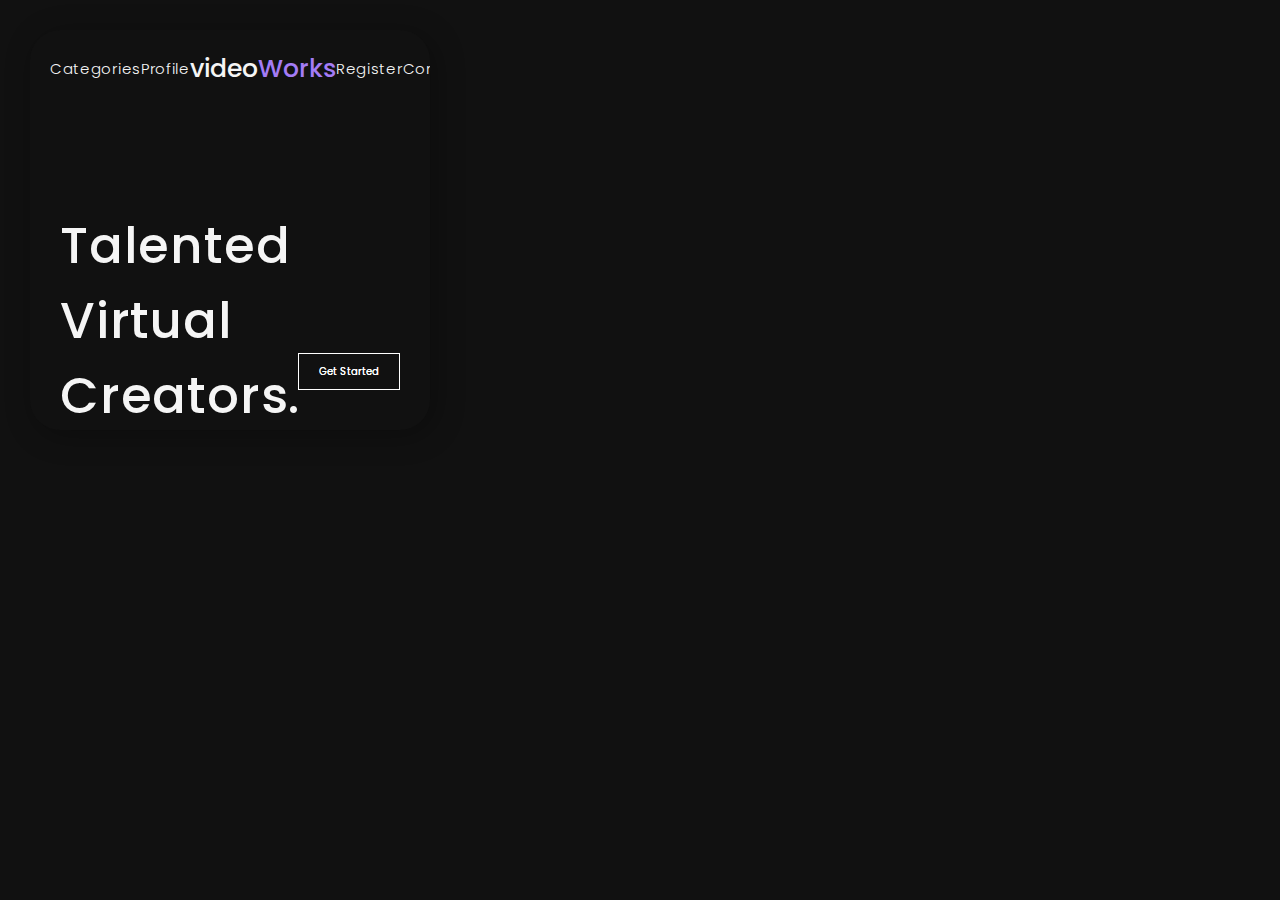
==== index.html @ 145b409b "pushing slider" ====
<!doctype html>
<html lang="en">
<head>
    <meta charset="UTF-8">
    <meta name="viewport"
          content="width=device-width, user-scalable=no, initial-scale=1.0, maximum-scale=1.0, minimum-scale=1.0">
    <meta http-equiv="X-UA-Compatible" content="ie=edge">
    <title>videoWorks | Hire your virtual assistant</title>
    <link rel="stylesheet" href="css/utilities.css">
    <link rel="stylesheet" href="navbar/navbar.css">
    <link rel="stylesheet" href="hero/hero.css">
    <link rel="stylesheet" href="slider/slider.css">
    <link rel="stylesheet" href="category-grid/category-grid.css">
    <link rel="stylesheet" href="https://cdnjs.cloudflare.com/ajax/libs/font-awesome/6.1.1/css/all.min.css"
          integrity="sha512-KfkfwYDsLkIlwQp6LFnl8zNdLGxu9YAA1QvwINks4PhcElQSvqcyVLLD9aMhXd13uQjoXtEKNosOWaZqXgel0g=="
          crossorigin="anonymous" referrerpolicy="no-referrer"/>

</head>
<body>
<!--Mobile First-->
<div class="hero">
    <header class="mobile-header-container">
        <nav class="mobile-nav">
            <svg class="ham hamRotate ham1" viewBox="0 0 100 100" width="40">
                <path
                        class="line top"
                        d="m 30,33 h 40 c 0,0 9.044436,-0.654587 9.044436,-8.508902 0,-7.854315 -8.024349,-11.958003 -14.89975,-10.85914 -6.875401,1.098863 -13.637059,4.171617 -13.637059,16.368042 v 40"/>
                <path
                        class="line middle"
                        d="m 30,50 h 40"/>
                <path
                        class="line bottom"
                        d="m 30,67 h 40 c 12.796276,0 15.357889,-11.717785 15.357889,-26.851538 0,-15.133752 -4.786586,-27.274118 -16.667516,-27.274118 -11.88093,0 -18.499247,6.994427 -18.435284,17.125656 l 0.252538,40"/>
            </svg>
            <div class="mobile-logo-wrapper">
                <h1 id="mobile-logo"><a href="#">videoWorks</a></h1>
            </div>
            <div class="nav-login-btn-wrapper">
                <button class="nav-login-btn">Login</button>
            </div>
        </nav>
    </header>
    <div class="mobile-menu">
        <ul class="mobile-menu__list">
            <li><a href="#">Categories</a></li>
            <li><a href="#">Profile</a></li>
            <li><a href="#">Register</a></li>
            <li><a href="#">Contact</a></li>
        </ul>
    </div>
    <header class="large-header-container">
        <nav class="large-nav">
            <ul class="large-menu__list">
                <li><a href="#">Categories</a></li>
                <li><a href="#">Profile</a></li>
                <li class="large-logo-wrapper">
                    <h1 id="large-logo">video<span>Works</span></h1>
                </li>
                <li><a href="#">Register</a></li>
                <li><a href="#">Contact</a></li>
            </ul>
        </nav>
    </header>
    <main id="hero-section">
        <div class="hero-section-wrapper">
            <div class="hero-section-wrapper__main">
                <section class="hero-lede">
                    <h2>Talented Virtual Creators.<br>At Your Service.</h2>
                    <p>Connect with hand-picked talent, that is vetted and expertly matched to fit your needs.
                    </p>
                    <button class="hero-lede-btn">Get Started <i class="fa-solid fa-arrow-right"></i></button>
                </section>
                <section class="hero-graphic">
                    <img src="hero/img/MetaverseGirl(1).png" alt="" class="falling-lady">
                </section>
            </div>
            <section class="hero-slider">
                <h2 class="hero-slider-title">Seller Spotlight</h2>
                <div class="media-scroller scroller-controls">
                    <div class="media-element">
                        <div class="avatar-hover-box">
                            <div class="user-avatar-box">
                                <img class="user-avatar-image1" src="slider/img/avatars/Black%20Woman.png" alt="lady">
                            </div>
                        </div>
                        <!--                        <div class="media-element__creator-details">-->

                        <!--                        </div>-->
                        <div class="username-box">
                            <i class="fa-solid fa-person-rays"></i>
                            <p>creator22</p>
                        </div>
                        <div class="media-element__border"></div>
                        <p class="media-element__creator-description">I will dj Nyango Star Metal for your party in
                            VR</p>
                        <div class="ratings-box">
                            <i class="fa-solid fa-star"></i>
                            <p class="user-rating">4.5</p>
                            <p class="number-of-jobs">(149)</p>
                        </div>
                        <div class="creator-price-box">
                            <p>starting at <span class="creator-price-box__amount">$47</span></p>
                        </div>
                    </div>
                    <div class="media-element">
                        <div class="avatar-hover-box">
                            <div class="user-avatar-box">
                                <img class="user-avatar-image1" src="slider/img/avatars/Western%20Man.png" alt="lady">
                            </div>
                        </div>
                        <!--                        <div class="media-element__creator-details">-->

                        <!--                        </div>-->
                        <div class="username-box">
                            <i class="fa-solid fa-person-rays"></i>
                            <p>creator22</p>
                        </div>
                        <div class="media-element__border"></div>
                        <p class="media-element__creator-description">I will dj Nyango Star Metal for your party in
                            VR</p>
                        <div class="ratings-box">
                            <i class="fa-solid fa-star"></i>
                            <p class="user-rating">4.5</p>
                            <p class="number-of-jobs">(149)</p>
                        </div>
                        <div class="creator-price-box">
                            <p>starting at <span class="creator-price-box__amount">$47</span></p>
                        </div>
                    </div>
                    <div class="media-element">
                        <div class="avatar-hover-box">
                            <div class="user-avatar-box">
                                <img class="user-avatar-image1" src="slider/img/avatars/West%20Woman.png" alt="lady">
                            </div>
                        </div>
                        <!--                        <div class="media-element__creator-details">-->

                        <!--                        </div>-->
                        <div class="username-box">
                            <i class="fa-solid fa-person-rays"></i>
                            <p>creator22</p>
                        </div>
                        <div class="media-element__border"></div>
                        <p class="media-element__creator-description">I will dj Nyango Star Metal for your party in
                            VR</p>
                        <div class="ratings-box">
                            <i class="fa-solid fa-star"></i>
                            <p class="user-rating">4.5</p>
                            <p class="number-of-jobs">(149)</p>
                        </div>
                        <div class="creator-price-box">
                            <p>starting at <span class="creator-price-box__amount">$47</span></p>
                        </div>
                    </div>
                    <div class="media-element">
                        <div class="avatar-hover-box">
                            <div class="user-avatar-box">
                                <img class="user-avatar-image1" src="slider/img/avatars/Muslim%20Woman.png" alt="lady">
                            </div>
                        </div>
                        <!--                        <div class="media-element__creator-details">-->

                        <!--                        </div>-->
                        <div class="username-box">
                            <i class="fa-solid fa-person-rays"></i>
                            <p>creator22</p>
                        </div>
                        <div class="media-element__border"></div>
                        <p class="media-element__creator-description">I will dj Nyango Star Metal for your party in
                            VR</p>
                        <div class="ratings-box">
                            <i class="fa-solid fa-star"></i>
                            <p class="user-rating">4.5</p>
                            <p class="number-of-jobs">(149)</p>
                        </div>
                        <div class="creator-price-box">
                            <p>starting at <span class="creator-price-box__amount">$47</span></p>
                        </div>
                    </div>
                    <div class="media-element">
                        <div class="avatar-hover-box">
                            <div class="user-avatar-box">
                                <img class="user-avatar-image1" src="slider/img/avatars/Astronaut.png" alt="lady">
                            </div>
                        </div>
                        <!--                        <div class="media-element__creator-details">-->

                        <!--                        </div>-->
                        <div class="username-box">
                            <i class="fa-solid fa-person-rays"></i>
                            <p>creator22</p>
                        </div>
                        <div class="media-element__border"></div>
                        <p class="media-element__creator-description">I will dj Nyango Star Metal for your party in
                            VR</p>
                        <div class="ratings-box">
                            <i class="fa-solid fa-star"></i>
                            <p class="user-rating">4.5</p>
                            <p class="number-of-jobs">(149)</p>
                        </div>
                        <div class="creator-price-box">
                            <p>starting at <span class="creator-price-box__amount">$47</span></p>
                        </div>
                    </div>
                    <div class="media-element">
                        <div class="avatar-hover-box">
                            <div class="user-avatar-box">
                                <img class="user-avatar-image1" src="slider/img/avatars/Farmer.png" alt="lady">
                            </div>
                        </div>
                        <!--                        <div class="media-element__creator-details">-->

                        <!--                        </div>-->
                        <div class="username-box">
                            <i class="fa-solid fa-person-rays"></i>
                            <p>creator22</p>
                        </div>
                        <div class="media-element__border"></div>
                        <p class="media-element__creator-description">I will dj Nyango Star Metal for your party in
                            VR</p>
                        <div class="ratings-box">
                            <i class="fa-solid fa-star"></i>
                            <p class="user-rating">4.5</p>
                            <p class="number-of-jobs">(149)</p>
                        </div>
                        <div class="creator-price-box">
                            <p>starting at <span class="creator-price-box__amount">$47</span></p>
                        </div>
                    </div>
                    <div class="media-element">
                        <div class="avatar-hover-box">
                            <div class="user-avatar-box">
                                <img class="user-avatar-image1" src="slider/img/avatars/Designer.png" alt="lady">
                            </div>
                        </div>
                        <!--                        <div class="media-element__creator-details">-->

                        <!--                        </div>-->
                        <div class="username-box">
                            <i class="fa-solid fa-person-rays"></i>
                            <p>creator22</p>
                        </div>
                        <div class="media-element__border"></div>
                        <p class="media-element__creator-description">I will dj Nyango Star Metal for your party in
                            VR</p>
                        <div class="ratings-box">
                            <i class="fa-solid fa-star"></i>
                            <p class="user-rating">4.5</p>
                            <p class="number-of-jobs">(149)</p>
                        </div>
                        <div class="creator-price-box">
                            <p>starting at <span class="creator-price-box__amount">$47</span></p>
                        </div>
                    </div>
                    <div class="media-element">
                        <div class="avatar-hover-box">
                            <div class="user-avatar-box">
                                <img class="user-avatar-image1" src="slider/img/avatars/Doctor.png" alt="lady">
                            </div>
                        </div>
                        <!--                        <div class="media-element__creator-details">-->

                        <!--                        </div>-->
                        <div class="username-box">
                            <i class="fa-solid fa-person-rays"></i>
                            <p>creator22</p>
                        </div>
                        <div class="media-element__border"></div>
                        <p class="media-element__creator-description">I will dj Nyango Star Metal for your party in
                            VR</p>
                        <div class="ratings-box">
                            <i class="fa-solid fa-star"></i>
                            <p class="user-rating">4.5</p>
                            <p class="number-of-jobs">(149)</p>
                        </div>
                        <div class="creator-price-box">
                            <p>starting at <span class="creator-price-box__amount">$47</span></p>
                        </div>
                    </div>
                    <div class="media-element">
                        <div class="avatar-hover-box">
                            <div class="user-avatar-box">
                                <img class="user-avatar-image1" src="slider/img/avatars/Artist.png" alt="lady">
                            </div>
                        </div>
                        <!--                        <div class="media-element__creator-details">-->

                        <!--                        </div>-->
                        <div class="username-box">
                            <i class="fa-solid fa-person-rays"></i>
                            <p>creator22</p>
                        </div>
                        <div class="media-element__border"></div>
                        <p class="media-element__creator-description">I will dj Nyango Star Metal for your party in
                            VR</p>
                        <div class="ratings-box">
                            <i class="fa-solid fa-star"></i>
                            <p class="user-rating">4.5</p>
                            <p class="number-of-jobs">(149)</p>
                        </div>
                        <div class="creator-price-box">
                            <p>starting at <span class="creator-price-box__amount">$47</span></p>
                        </div>
                    </div>
                    <div class="media-element">
                        <div class="avatar-hover-box">
                            <div class="user-avatar-box">
                                <img class="user-avatar-image1" src="slider/img/avatars/Asia%20Woman.png" alt="lady">
                            </div>
                        </div>
                        <!--                        <div class="media-element__creator-details">-->

                        <!--                        </div>-->
                        <div class="username-box">
                            <i class="fa-solid fa-person-rays"></i>
                            <p>creator22</p>
                        </div>
                        <div class="media-element__border"></div>
                        <p class="media-element__creator-description">I will dj Nyango Star Metal for your party in
                            VR</p>
                        <div class="ratings-box">
                            <i class="fa-solid fa-star"></i>
                            <p class="user-rating">4.5</p>
                            <p class="number-of-jobs">(149)</p>
                        </div>
                        <div class="creator-price-box">
                            <p>starting at <span class="creator-price-box__amount">$47</span></p>
                        </div>
                    </div>
                    <div class="media-element">
                        <div class="avatar-hover-box">
                            <div class="user-avatar-box">
                                <img class="user-avatar-image1" src="slider/img/avatars/College%20Student.png"
                                     alt="lady">
                            </div>
                        </div>
                        <!--                        <div class="media-element__creator-details">-->

                        <!--                        </div>-->
                        <div class="username-box">
                            <i class="fa-solid fa-person-rays"></i>
                            <p>creator22</p>
                        </div>
                        <div class="media-element__border"></div>
                        <p class="media-element__creator-description">I will dj Nyango Star Metal for your party in
                            VR</p>
                        <div class="ratings-box">
                            <i class="fa-solid fa-star"></i>
                            <p class="user-rating">4.5</p>
                            <p class="number-of-jobs">(149)</p>
                        </div>
                        <div class="creator-price-box">
                            <p>starting at <span class="creator-price-box__amount">$47</span></p>
                        </div>
                    </div>
                    <div class="media-element">
                        <div class="avatar-hover-box">
                            <div class="user-avatar-box">
                                <img class="user-avatar-image1" src="slider/img/avatars/Nerd%20Woman.png" alt="lady">
                            </div>
                        </div>
                        <!--                        <div class="media-element__creator-details">-->

                        <!--                        </div>-->
                        <div class="username-box">
                            <i class="fa-solid fa-person-rays"></i>
                            <p>creator22</p>
                        </div>
                        <div class="media-element__border"></div>
                        <p class="media-element__creator-description">I will dj Nyango Star Metal for your party in
                            VR</p>
                        <div class="ratings-box">
                            <i class="fa-solid fa-star"></i>
                            <p class="user-rating">4.5</p>
                            <p class="number-of-jobs">(149)</p>
                        </div>
                        <div class="creator-price-box">
                            <p>starting at <span class="creator-price-box__amount">$47</span></p>
                        </div>
                    </div>
                    <div class="media-element">
                        <div class="avatar-hover-box">
                            <div class="user-avatar-box">
                                <img class="user-avatar-image1" src="slider/img/avatars/Asian%20Man.png" alt="lady">
                            </div>
                        </div>
                        <!--                        <div class="media-element__creator-details">-->

                        <!--                        </div>-->
                        <div class="username-box">
                            <i class="fa-solid fa-person-rays"></i>
                            <p>creator22</p>
                        </div>
                        <div class="media-element__border"></div>
                        <p class="media-element__creator-description">I will dj Nyango Star Metal for your party in
                            VR</p>
                        <div class="ratings-box">
                            <i class="fa-solid fa-star"></i>
                            <p class="user-rating">4.5</p>
                            <p class="number-of-jobs">(149)</p>
                        </div>
                        <div class="creator-price-box">
                            <p>starting at <span class="creator-price-box__amount">$47</span></p>
                        </div>
                    </div>
                    <div class="media-element">
                        <div class="avatar-hover-box">
                            <div class="user-avatar-box">
                                <img class="user-avatar-image1" src="slider/img/avatars/Baby.png" alt="lady">
                            </div>
                        </div>
                        <!--                        <div class="media-element__creator-details">-->

                        <!--                        </div>-->
                        <div class="username-box">
                            <i class="fa-solid fa-person-rays"></i>
                            <p>creator22</p>
                        </div>
                        <div class="media-element__border"></div>
                        <p class="media-element__creator-description">I will dj Nyango Star Metal for your party in
                            VR</p>
                        <div class="ratings-box">
                            <i class="fa-solid fa-star"></i>
                            <p class="user-rating">4.5</p>
                            <p class="number-of-jobs">(149)</p>
                        </div>
                        <div class="creator-price-box">
                            <p>starting at <span class="creator-price-box__amount">$47</span></p>
                        </div>
                    </div>
                    <div class="media-element">
                        <div class="avatar-hover-box">
                            <div class="user-avatar-box">
                                <img class="user-avatar-image1" src="slider/img/avatars/Black%20Woman.png" alt="lady">
                            </div>
                        </div>
                        <!--                        <div class="media-element__creator-details">-->

                        <!--                        </div>-->
                        <div class="username-box">
                            <i class="fa-solid fa-person-rays"></i>
                            <p>creator22</p>
                        </div>
                        <div class="media-element__border"></div>
                        <p class="media-element__creator-description">I will dj Nyango Star Metal for your party in
                            VR</p>
                        <div class="ratings-box">
                            <i class="fa-solid fa-star"></i>
                            <p class="user-rating">4.5</p>
                            <p class="number-of-jobs">(149)</p>
                        </div>
                        <div class="creator-price-box">
                            <p>starting at <span class="creator-price-box__amount">$47</span></p>
                        </div>
                    </div>
                    <div class="media-element">
                        <div class="avatar-hover-box">
                            <div class="user-avatar-box">
                                <img class="user-avatar-image1" src="slider/img/avatars/Black%20Woman.png" alt="lady">
                            </div>
                        </div>
                        <!--                        <div class="media-element__creator-details">-->

                        <!--                        </div>-->
                        <div class="username-box">
                            <i class="fa-solid fa-person-rays"></i>
                            <p>creator22</p>
                        </div>
                        <div class="media-element__border"></div>
                        <p class="media-element__creator-description">I will dj Nyango Star Metal for your party in
                            VR</p>
                        <div class="ratings-box">
                            <i class="fa-solid fa-star"></i>
                            <p class="user-rating">4.5</p>
                            <p class="number-of-jobs">(149)</p>
                        </div>
                        <div class="creator-price-box">
                            <p>starting at <span class="creator-price-box__amount">$47</span></p>
                        </div>
                    </div>
                    <div class="media-element">
                        <div class="avatar-hover-box">
                            <div class="user-avatar-box">
                                <img class="user-avatar-image1" src="slider/img/avatars/Black%20Woman.png" alt="lady">
                            </div>
                        </div>
                        <!--                        <div class="media-element__creator-details">-->

                        <!--                        </div>-->
                        <div class="username-box">
                            <i class="fa-solid fa-person-rays"></i>
                            <p>creator22</p>
                        </div>
                        <div class="media-element__border"></div>
                        <p class="media-element__creator-description">I will dj Nyango Star Metal for your party in
                            VR</p>
                        <div class="ratings-box">
                            <i class="fa-solid fa-star"></i>
                            <p class="user-rating">4.5</p>
                            <p class="number-of-jobs">(149)</p>
                        </div>
                        <div class="creator-price-box">
                            <p>starting at <span class="creator-price-box__amount">$47</span></p>
                        </div>
                    </div>
                    <div class="media-element">
                        <div class="avatar-hover-box">
                            <div class="user-avatar-box">
                                <img class="user-avatar-image1" src="slider/img/avatars/Black%20Woman.png" alt="lady">
                            </div>
                        </div>
                        <!--                        <div class="media-element__creator-details">-->

                        <!--                        </div>-->
                        <div class="username-box">
                            <i class="fa-solid fa-person-rays"></i>
                            <p>creator22</p>
                        </div>
                        <div class="media-element__border"></div>
                        <p class="media-element__creator-description">I will dj Nyango Star Metal for your party in
                            VR</p>
                        <div class="ratings-box">
                            <i class="fa-solid fa-star"></i>
                            <p class="user-rating">4.5</p>
                            <p class="number-of-jobs">(149)</p>
                        </div>
                        <div class="creator-price-box">
                            <p>starting at <span class="creator-price-box__amount">$47</span></p>
                        </div>
                    </div>
                    <div class="media-element">
                        <div class="avatar-hover-box">
                            <div class="user-avatar-box">
                                <img class="user-avatar-image1" src="slider/img/avatars/Black%20Woman.png" alt="lady">
                            </div>
                        </div>
                        <!--                        <div class="media-element__creator-details">-->

                        <!--                        </div>-->
                        <div class="username-box">
                            <i class="fa-solid fa-person-rays"></i>
                            <p>creator22</p>
                        </div>
                        <div class="media-element__border"></div>
                        <p class="media-element__creator-description">I will dj Nyango Star Metal for your party in
                            VR</p>
                        <div class="ratings-box">
                            <i class="fa-solid fa-star"></i>
                            <p class="user-rating">4.5</p>
                            <p class="number-of-jobs">(149)</p>
                        </div>
                        <div class="creator-price-box">
                            <p>starting at <span class="creator-price-box__amount">$47</span></p>
                        </div>
                    </div>
                    <div class="media-element">
                        <div class="avatar-hover-box">
                            <div class="user-avatar-box">
                                <img class="user-avatar-image1" src="slider/img/avatars/Black%20Woman.png" alt="lady">
                            </div>
                        </div>
                        <!--                        <div class="media-element__creator-details">-->

                        <!--                        </div>-->
                        <div class="username-box">
                            <i class="fa-solid fa-person-rays"></i>
                            <p>creator22</p>
                        </div>
                        <div class="media-element__border"></div>
                        <p class="media-element__creator-description">I will dj Nyango Star Metal for your party in
                            VR</p>
                        <div class="ratings-box">
                            <i class="fa-solid fa-star"></i>
                            <p class="user-rating">4.5</p>
                            <p class="number-of-jobs">(149)</p>
                        </div>
                        <div class="creator-price-box">
                            <p>starting at <span class="creator-price-box__amount">$47</span></p>
                        </div>
                    </div>
                    <div class="media-element">
                        <div class="avatar-hover-box">
                            <div class="user-avatar-box">
                                <img class="user-avatar-image1" src="slider/img/avatars/Black%20Woman.png" alt="lady">
                            </div>
                        </div>
                        <!--                        <div class="media-element__creator-details">-->

                        <!--                        </div>-->
                        <div class="username-box">
                            <i class="fa-solid fa-person-rays"></i>
                            <p>creator22</p>
                        </div>
                        <div class="media-element__border"></div>
                        <p class="media-element__creator-description">I will dj Nyango Star Metal for your party in
                            VR</p>
                        <div class="ratings-box">
                            <i class="fa-solid fa-star"></i>
                            <p class="user-rating">4.5</p>
                            <p class="number-of-jobs">(149)</p>
                        </div>
                        <div class="creator-price-box">
                            <p>starting at <span class="creator-price-box__amount">$47</span></p>
                        </div>
                    </div>
                    <div class="media-element">
                        <div class="avatar-hover-box">
                            <div class="user-avatar-box">
                                <img class="user-avatar-image1" src="slider/img/avatars/Black%20Woman.png" alt="lady">
                            </div>
                        </div>
                        <!--                        <div class="media-element__creator-details">-->

                        <!--                        </div>-->
                        <div class="username-box">
                            <i class="fa-solid fa-person-rays"></i>
                            <p>creator22</p>
                        </div>
                        <div class="media-element__border"></div>
                        <p class="media-element__creator-description">I will dj Nyango Star Metal for your party in
                            VR</p>
                        <div class="ratings-box">
                            <i class="fa-solid fa-star"></i>
                            <p class="user-rating">4.5</p>
                            <p class="number-of-jobs">(149)</p>
                        </div>
                        <div class="creator-price-box">
                            <p>starting at <span class="creator-price-box__amount">$47</span></p>
                        </div>
                    </div>
                    <div class="media-element">
                        <div class="avatar-hover-box">
                            <div class="user-avatar-box">
                                <img class="user-avatar-image1" src="slider/img/avatars/Black%20Woman.png" alt="lady">
                            </div>
                        </div>
                        <!--                        <div class="media-element__creator-details">-->

                        <!--                        </div>-->
                        <div class="username-box">
                            <i class="fa-solid fa-person-rays"></i>
                            <p>creator22</p>
                        </div>
                        <div class="media-element__border"></div>
                        <p class="media-element__creator-description">I will dj Nyango Star Metal for your party in
                            VR</p>
                        <div class="ratings-box">
                            <i class="fa-solid fa-star"></i>
                            <p class="user-rating">4.5</p>
                            <p class="number-of-jobs">(149)</p>
                        </div>
                        <div class="creator-price-box">
                            <p>starting at <span class="creator-price-box__amount">$47</span></p>
                        </div>
                    </div>
                    <div class="media-element">
                        <div class="avatar-hover-box">
                            <div class="user-avatar-box">
                                <img class="user-avatar-image1" src="slider/img/avatars/Black%20Woman.png" alt="lady">
                            </div>
                        </div>
                        <!--                        <div class="media-element__creator-details">-->

                        <!--                        </div>-->
                        <div class="username-box">
                            <i class="fa-solid fa-person-rays"></i>
                            <p>creator22</p>
                        </div>
                        <div class="media-element__border"></div>
                        <p class="media-element__creator-description">I will dj Nyango Star Metal for your party in
                            VR</p>
                        <div class="ratings-box">
                            <i class="fa-solid fa-star"></i>
                            <p class="user-rating">4.5</p>
                            <p class="number-of-jobs">(149)</p>
                        </div>
                        <div class="creator-price-box">
                            <p>starting at <span class="creator-price-box__amount">$47</span></p>
                        </div>
                    </div>
                    <div class="media-element">
                        <div class="avatar-hover-box">
                            <div class="user-avatar-box">
                                <img class="user-avatar-image1" src="slider/img/avatars/Black%20Woman.png" alt="lady">
                            </div>
                        </div>
                        <!--                        <div class="media-element__creator-details">-->

                        <!--                        </div>-->
                        <div class="username-box">
                            <i class="fa-solid fa-person-rays"></i>
                            <p>creator22</p>
                        </div>
                        <div class="media-element__border"></div>
                        <p class="media-element__creator-description">I will dj Nyango Star Metal for your party in
                            VR</p>
                        <div class="ratings-box">
                            <i class="fa-solid fa-star"></i>
                            <p class="user-rating">4.5</p>
                            <p class="number-of-jobs">(149)</p>
                        </div>
                        <div class="creator-price-box">
                            <p>starting at <span class="creator-price-box__amount">$47</span></p>
                        </div>
                    </div>
                    <div class="media-element">
                        <div class="avatar-hover-box">
                            <div class="user-avatar-box">
                                <img class="user-avatar-image1" src="slider/img/avatars/Black%20Woman.png" alt="lady">
                            </div>
                        </div>
                        <!--                        <div class="media-element__creator-details">-->

                        <!--                        </div>-->
                        <div class="username-box">
                            <i class="fa-solid fa-person-rays"></i>
                            <p>creator22</p>
                        </div>
                        <div class="media-element__border"></div>
                        <p class="media-element__creator-description">I will dj Nyango Star Metal for your party in
                            VR</p>
                        <div class="ratings-box">
                            <i class="fa-solid fa-star"></i>
                            <p class="user-rating">4.5</p>
                            <p class="number-of-jobs">(149)</p>
                        </div>
                        <div class="creator-price-box">
                            <p>starting at <span class="creator-price-box__amount">$47</span></p>
                        </div>
                    </div>
                    <div class="media-element">
                        <div class="avatar-hover-box">
                            <div class="user-avatar-box">
                                <img class="user-avatar-image1" src="slider/img/avatars/Black%20Woman.png" alt="lady">
                            </div>
                        </div>
                        <!--                        <div class="media-element__creator-details">-->

                        <!--                        </div>-->
                        <div class="username-box">
                            <i class="fa-solid fa-person-rays"></i>
                            <p>creator22</p>
                        </div>
                        <div class="media-element__border"></div>
                        <p class="media-element__creator-description">I will dj Nyango Star Metal for your party in
                            VR</p>
                        <div class="ratings-box">
                            <i class="fa-solid fa-star"></i>
                            <p class="user-rating">4.5</p>
                            <p class="number-of-jobs">(149)</p>
                        </div>
                        <div class="creator-price-box">
                            <p>starting at <span class="creator-price-box__amount">$47</span></p>
                        </div>
                    </div>
                    <div class="media-element">
                        <div class="avatar-hover-box">
                            <div class="user-avatar-box">
                                <img class="user-avatar-image1" src="slider/img/avatars/Black%20Woman.png" alt="lady">
                            </div>
                        </div>
                        <!--                        <div class="media-element__creator-details">-->

                        <!--                        </div>-->
                        <div class="username-box">
                            <i class="fa-solid fa-person-rays"></i>
                            <p>creator22</p>
                        </div>
                        <div class="media-element__border"></div>
                        <p class="media-element__creator-description">I will dj Nyango Star Metal for your party in
                            VR</p>
                        <div class="ratings-box">
                            <i class="fa-solid fa-star"></i>
                            <p class="user-rating">4.5</p>
                            <p class="number-of-jobs">(149)</p>
                        </div>
                        <div class="creator-price-box">
                            <p>starting at <span class="creator-price-box__amount">$47</span></p>
                        </div>
                    </div>
                    <div class="media-element">
                        <div class="avatar-hover-box">
                            <div class="user-avatar-box">
                                <img class="user-avatar-image1" src="slider/img/avatars/Black%20Woman.png" alt="lady">
                            </div>
                        </div>
                        <!--                        <div class="media-element__creator-details">-->

                        <!--                        </div>-->
                        <div class="username-box">
                            <i class="fa-solid fa-person-rays"></i>
                            <p>creator22</p>
                        </div>
                        <div class="media-element__border"></div>
                        <p class="media-element__creator-description">I will dj Nyango Star Metal for your party in
                            VR</p>
                        <div class="ratings-box">
                            <i class="fa-solid fa-star"></i>
                            <p class="user-rating">4.5</p>
                            <p class="number-of-jobs">(149)</p>
                        </div>
                        <div class="creator-price-box">
                            <p>starting at <span class="creator-price-box__amount">$47</span></p>
                        </div>
                    </div>
                    <div class="media-element">
                        <div class="avatar-hover-box">
                            <div class="user-avatar-box">
                                <img class="user-avatar-image1" src="slider/img/avatars/Black%20Woman.png" alt="lady">
                            </div>
                        </div>
                        <!--                        <div class="media-element__creator-details">-->

                        <!--                        </div>-->
                        <div class="username-box">
                            <i class="fa-solid fa-person-rays"></i>
                            <p>creator22</p>
                        </div>
                        <div class="media-element__border"></div>
                        <p class="media-element__creator-description">I will dj Nyango Star Metal for your party in
                            VR</p>
                        <div class="ratings-box">
                            <i class="fa-solid fa-star"></i>
                            <p class="user-rating">4.5</p>
                            <p class="number-of-jobs">(149)</p>
                        </div>
                        <div class="creator-price-box">
                            <p>starting at <span class="creator-price-box__amount">$47</span></p>
                        </div>
                    </div>
                </div>
            </section>
        </div>
    </main>
    <section class="category-grid">
        <div class="first category-card">
            <img class="category-card-img"
                 src="https://cdn.gamer-network.net/2018/metabomb/leagueoflegendsbestcarrychampions2018pantheon.jpg"
                 alt="">
            <div class="category-card-description-bk"></div>
            <!--            <div class="hero-logo">-->
            <!--                <img src="https://miscmedia-9gag-fun.9cache.com/images/thumbnail-facebook/1557291375.3948_Dy2yZu_n.jpg" alt="">-->
            <!--            </div>-->
            <div class="category-card-description">
                <p>Lorem ipsum dolor sit amet, consectetur adipiscing elit.</p>
            </div>
            <div class="category-card-title">
                <p>20.02.2019</p>
            </div>
            <button type="submit"><a href="#" class="category-card-btn">Get Started</a></button>
        </div>
        <div class="second category-card">
            <img class="category-card-img"
                 src="https://cdn.gamer-network.net/2018/metabomb/leagueoflegendsbestcarrychampions2018pantheon.jpg"
                 alt="">
            <div class="category-card-description-bk"></div>
            <!--            <div class="hero-logo">-->
            <!--                <img src="https://miscmedia-9gag-fun.9cache.com/images/thumbnail-facebook/1557291375.3948_Dy2yZu_n.jpg" alt="">-->
            <!--            </div>-->
            <div class="category-card-description">
                <p>Lorem ipsum dolor sit amet, consectetur adipiscing elit.</p>
            </div>
            <div class="category-card-title">
                <p>20.02.2019</p>
            </div>
            <button type="submit"><a href="#" class="category-card-btn">Get Started</a></button>
        </div>


    </section>
</div>
<script src="navbar/navbar.js"></script>
<script src="hero/hero.js"></script>
<script src="slider/slider.js"></script>
</body>
</html>
---- css/utilities.css ----
@import url('https://fonts.googleapis.com/css2?family=Poppins:ital,wght@0,100;0,200;0,300;0,400;0,500;0,600;0,700;0,800;0,900;1,100;1,200;1,300;1,400;1,500;1,600;1,700;1,800;1,900&display=swap');

/* Box sizing rules and reset*/
*,
*::before,
*::after {
    box-sizing: inherit;
    margin: 0;
    padding: 0;
    border: 0;
}

/* Remove list styles on ul, ol elements with a list role, which suggests default styling will be removed */
ul[role='list'],
ol[role='list'], li {
    list-style: none;
}

/* Set core root defaults */
html:focus-within {
    scroll-behavior: smooth;
    /*Enable smooth horizontal scrolling*/
    -webkit-overflow-scrolling: touch;
}

html {
    font-family: 'Poppins', sans-serif;
    /* resetting font size to 10px makes rem math much easier*/
    font-size: 10px;
    box-sizing: border-box;
    scroll-behavior: smooth;

}

/*Set section heading font*/
   h1,h2,h3,h4,h5,h6,button,label,p, i{
       font-family: 'Poppins', sans-serif;
       color: var(--white);
   }
/* Set core body defaults */
body {
    min-height: 100vh;
    background-color: #111;
    text-rendering: optimizeSpeed;
    line-height: 1.5;

}
body.no-scroll{
    /*prevents mobile nav from scrolling when hamburger is active*/
    overflow: hidden;
}
P, li, i {
    font-size: 1.6rem;
}
/* A elements that don't have a class get default styles */
a:not([class]) {
    text-decoration-skip-ink: auto;
}
a {
    text-decoration: none;
}


/* Make images easier to work with */
img,
picture, svg {
    max-width: 100%;
    display: block;
}

/* Inherit fonts for inputs and buttons */
input,
button,
textarea,
select {
    font: inherit;
}

/* Remove all animations, transitions and smooth scroll for people that prefer not to see them */
@media (prefers-reduced-motion: reduce) {
    html:focus-within {
        scroll-behavior: auto;
    }

    *,
    *::before,
    *::after {
        animation-duration: 0.01ms !important;
        animation-iteration-count: 1 !important;
        transition-duration: 0.01ms !important;
        scroll-behavior: auto !important;
    }
}

:root{
    --main-black:#111;
    --main-purple:#28203f;
    --btn-accent: #4c2fa1;
    --white:whitesmoke;
    --left-gradient: #5f3caf;
    --right-gradient:#4c2fa1;
    --text-accent:#a47cf6;

/*avatar accent colors*/
    --green:#b9d7b5;
    --blue:#70afd5;
    --pink:#e497c9 ;
    --purple: #776bce;
    --orange:coral;
}
/* ########## END GLOBAL ########## */
---- navbar/navbar.css ----
/*Mobile First*/


.large-header-container {
    display: none;
    pointer-events: none;
}

.mobile-header-container {
    padding: 0 20px 0 20px;
    display: flex;
    align-items: center;
    justify-content: center;
    height: 10vh;
    max-height: 117.5px;
    transition: background 600ms ease-out 500ms;
    /*position: fixed;*/
    /*margin-bottom: 60px;*/
}

.mobile-header-container.purp-container-background {
    background: var(--main-purple);
}

.mobile-nav {
    display: flex;
    align-items: center;
    justify-content: space-between;
    width: 100%;
    margin: auto;

    /*background: white;*/
}

/*TODO: Logo*/
.hero .mobile-logo-wrapper #mobile-logo > a{
    color: var(--white);
    font-size: 2rem;
    font-weight: 200;
    cursor: pointer;
}

/*TODO: Nav Login Button*/
.nav-login-btn {
    width: 60px;
    height: 30px;
    border-radius: 15px;
    background: var(--btn-accent);
    color: var(--white);
    font-size: 1.4rem;
    letter-spacing: .070em;
    /*font-weight: 600;*/
    transition: all 400ms ease;
}

.nav-login-btn:hover {
    background-image: linear-gradient(to left, var(--left-gradient), var(--right-gradient));
}

.nav-login-btn:active {
    transform: scale(.9);
}

/*TODO: Animated Hamburger*/
.ham1 .top {
    stroke-dasharray: 40 139;
}

.ham1 .bottom {
    stroke-dasharray: 40 180;
}

.ham1.active .top {
    stroke-dashoffset: -98px;
}

.ham1.active .bottom {
    stroke-dashoffset: -138px;
}

.ham {
    cursor: pointer;
    -webkit-tap-highlight-color: transparent;
    transition: transform 400ms;
    -moz-user-select: none;
    -webkit-user-select: none;
    -ms-user-select: none;
    user-select: none;
    z-index: 999;
}

.hamRotate.active {
    transform: rotate(45deg);
}

.hamRotate180.active {
    transform: rotate(180deg);
}

.line {
    fill: none;
    transition: stroke-dasharray 400ms, stroke-dashoffset 400ms;
    stroke: var(--white);
    stroke-width: 4;
    stroke-linecap: round;
}

/*TODO: MOBILE MENU SLIDEOUT*/
.mobile-menu {
    width: 100%;
    height: 90%;/*80px is the header height - removes overflow*/
    background: var(--main-purple);
    /*display: flex;*/
    /*align-items: center;*/
    /*justify-content: center;*/
    position: fixed;
    bottom: 0;
    transform: translatey(20%);
    opacity: 0;
    pointer-events: none;
    /*transition: all 600ms ease 150ms;*/
    transition: all 600ms ease;
    /*overflow: hidden;*/
    display: none;
    z-index: 44;
    overflow: hidden;
}

.mobile-menu.open {
    transition: all 600ms ease 150ms;
    opacity: 1;
    pointer-events: all;
    display: flex;
    align-items: center;
    justify-content: center;
    /*position: fixed;*/
    /*top: 0;*/
    /*bottom: 0;*/
    /*left: 0;*/
    /*right: 0;*/
    height: 90%;
    transform: translatey(0px);
}

.mobile-menu__list {
    width: 90%;
    height: 60%;
    display: flex;
    flex-direction: column;
    align-items: start;
    justify-content: space-evenly;
}

.mobile-menu__list li {
    width: 100%;
    padding-bottom: 20px;
    border-bottom: rgba(245, 245, 245, 0.47) 1px solid;
}

.mobile-menu__list li a {
    color: var(--white);
    font-size: 2rem;
    font-weight: 300;
    letter-spacing: 0.07rem;
    cursor: pointer;
}


/*TODO: TABLET AND DESKTOP MEDIA QUERIES*/
@media screen and (min-width: 768px) {
    .mobile-header-container, .mobile-menu {
        display: none;
        pointer-events: none;
    }

    /*header*/
    .large-header-container {
        display: block;
        pointer-events: all;
        width: 100%;
        padding: 20px 20px 60px 20px;
    }

    /*nav*/
    .large-nav {
        display: flex;
        align-items: center;
        justify-content: space-evenly;
        width: 100%;
        margin: auto;
    }

    /*nav ul*/
    .large-menu__list {
        display: flex;
        align-items: center;
        justify-content: space-evenly;
        width: 100%;
        max-width: 1000px;
    }
#large-logo{
    cursor: pointer;
}
    /*logo*/
    .large-logo-wrapper span {
        color: var(--text-accent);
    }

    .large-logo-wrapper {
        width: 180px;
        display: flex;
        align-items: center;
        justify-content: center;
    }

    .hero .large-header-container #large-logo {
        color: var(--white);
        font-size: 2.5rem;
        font-weight: 500;
    }

    /*hyperlinks - large nav*/
    .large-menu__list li a {
        color: var(--white);
        font-size: 1.5rem;
        font-weight: 300;
        letter-spacing: 0.07rem;
        cursor: pointer;
    }


}
---- hero/hero.css ----
/*TODO: HERO SECTION*/
.hero {
    background-color: #111;
    /*height: 100%;*/
    width: 100%;
padding-bottom: 40px;
}

#hero-section {
    /*height: calc(90vh - 60px);*/
    width: calc(100% - 60px);
    max-width: 1400px;
    margin:0 auto;
    /*overflow: auto; !*change if you dont want "pseudo" fixed nav bar*!*/
    padding-top: 60px;
}
/*hero-section-wrapper*/
.hero-section-wrapper{
    /*display: flex;*/
    /*flex*/
    /*flex-wrap: wrap;*/
    /*grid-template-columns: repeat(auto-fit,minmax(300px,500px));*/
    /*grid-row-gap: 60px;*/
    /*justify-content: center;*/
    /*width: 100%;*/
}
.hero-section-wrapper__main{
    display: flex;
    align-items: center;
    justify-content: center;
    margin-bottom: 10rem;
}
.hero-lede{
    margin-bottom: 3rem;
    /*flex: 1;*/
}

/*.hero-graphic{*/
/*    flex:2;*/
/*}*/
.hero-lede h2{
    font-size: 3.7rem;
    font-weight: 500;
    letter-spacing: 0.08rem;
    margin-bottom: 2.5rem;
}
.hero-lede p{
    font-weight: 300;
    margin-bottom: 4.6rem;
    letter-spacing: 0.08rem;
    padding-bottom: 4rem;
    position: relative;
}
.hero-lede p:before{
    content: "";
    position: absolute;
    width: 45px;
    height: 5px;
    bottom: 0;
    left: 0;
    background-color: var(--white);
}
.hero-lede-btn{
    /*width: 120px;*/
    /*height: 30px;*/
    /*padding: 12px 30px;*/
    padding: 12px 0px 12px 30px;
    padding-right: 30px;
    border: 5px;
    border-radius: 3px;
    font-size: 1.4rem;
    background-color: var(--btn-accent);
    letter-spacing: 0.10rem;
    cursor: pointer;
    color: var(--white);
    transition: color 450ms ease, padding-right 450ms ease;
}

.hero-lede-btn:hover{
    background-color: var(--orange);
    padding-right: calc(30px + 18px);
}
.hero-lede-btn:active{
    transform: scale(0.9);
}
.fa-arrow-right{
    transform: translateX(0);
    transition: all 355ms ease-out 150ms;
    position: relative;
    z-index: 3;
}
/*Im basically saying, select any fa-arrow-right thats inside of a hovered hero lede btn*/
.hero-lede .hero-lede-btn:hover > .fa-arrow-right{
    transform: translateX(16px);
}

/*hero graphic*/
.hero-graphic{
    display: none;
}

/*hero slider*/


@media screen and (min-width: 768px) {
    .hero-lede h2{
        font-size: 5rem;
        font-weight: 500;
        letter-spacing: 0.08rem;
        margin-bottom: 2.5rem;
    }
    .hero-lede p{
        font-weight: 300;
        margin-bottom: 4.6rem;
        letter-spacing: 0.08rem;
        padding-bottom: 4rem;
        position: relative;
        font-size: 1.8rem;
    }
    .hero-graphic{
display: flex;
        align-items: center;
        justify-content: center;
        /*perspective: 400px;*/
        pointer-events: none;
    }
    
    .hero-graphic .falling-lady{
        width: 60%;
        pointer-events: none;
        /*perspective: 400px;*/
        animation: soft-float 7s ease-in-out alternate infinite ;
    }
    @keyframes soft-float {
        0% {
            transform: scale(0.8) rotateX(4deg) rotate(5deg);
            opacity: .6;
        }
        100%{
            transform: scale(1) rotateX(-1deg) rotate(-1deg);
            opacity: 1;
        }
        /*100%{*/
        /*    scale(1);*/
        /*}*/
    }
}
---- slider/slider.css ----
.media-element{
    scroll-snap-align: center;
    border-radius: 13px;
    overflow: hidden;
    width: 280px;
    /*height: 450px;*/
    background-color: var(--white);
    box-shadow: 0 7px 21px 0 rgb(0 0 0 / 10%);
    border-top: var(--green) solid 5px;
    border-bottom: var(--green) solid 5px;
    padding-bottom: 20px;
}
.media-element__border{
    /*padding: 5px 1rem;*/
    width: 100%;
    border-top: 4px var(--green)dashed;
    /*background-color: var(--green);*/
    margin-bottom: 1.5rem;
}
/*AVATAR CONTAINER*/
.avatar-hover-box{
    min-width: 100%;
    min-height: 212px;
    /*border: red 1px solid;*/
    /*background-color: #1c2bca;*/

}

.media-element .user-avatar-box{
background-color: var(--green);
    width: 170px;
    height: 170px;
    margin:20px auto 2rem auto;
    border-radius: 50%;
    position: relative;
    overflow: hidden;
    transition: all 350ms ease;
}

/*.media-element .user-avatar-box.hovered{*/
/*    border-radius: 25px;*/
/*    !*width: 90px;*!*/
/*    !*height: 90px;*!*/
/*    width: 212px;*/
/*    height: 212px;*/
/*    !*padding-bottom: 80px;*!*/
/*}*/

.media-element:hover .user-avatar-box{
    border-radius: 25px;
    /*width: 90px;*/
    /*height: 90px;*/
    width: 205px;
    height: 205px;
    /*padding-bottom: 80px;*/
}


.media-element .user-avatar-box .user-avatar-image1{
    position: absolute;
    width: 200px;
    bottom: 0;
    left: 50%;
    transform: translateX(-50%);
}

.media-element .user-avatar-box .user-avatar-image1.hovered{
    position: absolute;
    width: 400px;
    bottom: 0;
    left: 50%;
    transform: translateX(-50%);
}
/*USERNAME*/
.media-element .username-box{
    display: flex;
    align-items: center;
    justify-content: center;
    width: 100%;
    padding: 0 25px;
    margin-bottom: 1rem;
}

.media-element  p, .username-box  i{
    color: var(--main-black);
    font-size: 1.8rem;
}
.media-element .username-box p{
    font-weight: 500;
    font-size: 2rem;
    letter-spacing: .7px;
}
.username-box  i{
    /*color: var(--main-purple);*/
    margin-right: 1rem;
}

/*DESCRIPTION*/
.media-element__creator-description{
    padding: 0 25px;
    margin-bottom: 2rem;
}
/*RATINGS*/
.ratings-box{
display: flex;
    align-items: center;
    justify-content: start;
    padding: 0 25px;
    margin-bottom: 1rem;
}
.ratings-box .fa-star,.ratings-box .user-rating{
    color: var(--orange);
    margin-right: .5rem;
}
.ratings-box .fa-star{
    margin-right: .5rem;
}
.ratings-box .number-of-jobs{
    color: #b2b2b2;
    font-weight: 300;
    font-size: 1.5rem;
}

/*creator price*/
.creator-price-box{
    padding: 0 25px;
}


.media-scroller .media-element > img{
    /*margin-bottom: 2rem;*/
    /*aspect-ratio: 1/1;*/
    /*object-fit: cover;*/
    inline-size: 100%; /*logical property for vertical text*/
}
.media-element__title-wrapper{
    display: flex;
    align-items: center;
    justify-content: space-around;

}

.media-scroller{
    display: grid;
    grid-auto-flow: column;
    grid-auto-columns: 275px;

    /*border: limegreen 3px solid;*/
    grid-column-gap: 20px;
    overflow-x: auto;
}
.media-scroller::-webkit-scrollbar {
    display: none;
}

.scroller-controls{
    scroll-snap-type: x mandatory;
    overscroll-behavior-x: contain;
    /*scroll-padding-inline:20px ;*/
}
.hero-slider-title{
    color: var(--white);
    text-transform: uppercase;
    font-size: 2.7rem;
    letter-spacing: 0.08rem;
}
/*TODO: TABLET AND DESKTOP MEDIA QUERIES*/
@media screen and (min-width: 768px) {
    /*.media-scroller {*/
    /*    display: grid;*/
    /*    grid-auto-flow: column;*/
    /*    grid-auto-columns: 250px;*/
    /*}*/
}
---- category-grid/category-grid.css ----
/* BEGIN CARD DESIGN */
.hero {
    display: inline-block;
    position: relative;
    width: 400px;
    min-width: 400px;
    height: 400px;
    border-radius: 30px;
    overflow:hidden;
    box-shadow: 5px 5px 30px rgba(0, 0, 0, 0.3);
    margin: 30px;
}

.hero-profile-img {
    height: 70%;
}

.hero-description-bk {
    background-image: linear-gradient(0deg , #3f5efb, #fc466b);
    border-radius: 30px;
    position: absolute;
    top: 55%;
    left: -5px;
    height: 65%;
    width: 108%;
    transform: skew(19deg, -9deg);
}

.second .hero-description-bk {
    background-image: linear-gradient(-20deg , #bb7413, #e7d25c)
}

.hero-logo {
    height: 80px;
    width: 80px;
    border-radius: 20px;
    background-color: #fff;
    position: absolute;
    bottom: 30%;
    left: 30px;
    overflow:hidden;
    box-shadow: 5px 5px 30px rgba(0, 0, 0, 0.7);
}

.hero-logo img {
    height: 100%;
}

.hero-description {
    position: absolute;
    color: #fff;
    font-weight: 900;
    left: 150px;
    bottom: 26%;
}

.category-card-btn {
    position: absolute;
    color: #fff;
    right: 30px;
    bottom: 10%;
    padding: 10px 20px;
    border: 1px solid #fff;
}

.hero-btn a {
    color: #fff;
}

.hero-date {
    position: absolute;
    color: #fff;
    left: 30px;
    bottom: 10%;
}
/* END CARD DESIGN */

/*body {*/
/*    font-family: 'Open Sans', sans-serif;*/
/*    margin: 0;*/
/*    background-color: #eee;*/
/*    min-height: 100vh;*/
/*}*/
/*.btn i:before {*/
/*    width: 14px;*/
/*    height: 14px;*/
/*    position: fixed;*/
/*    color: #fff;*/
/*    background: #0077B5;*/
/*    padding: 10px;*/
/*    border-radius: 50%;*/
/*    top:5px;*/
/*    right:5px;*/
/*}*/
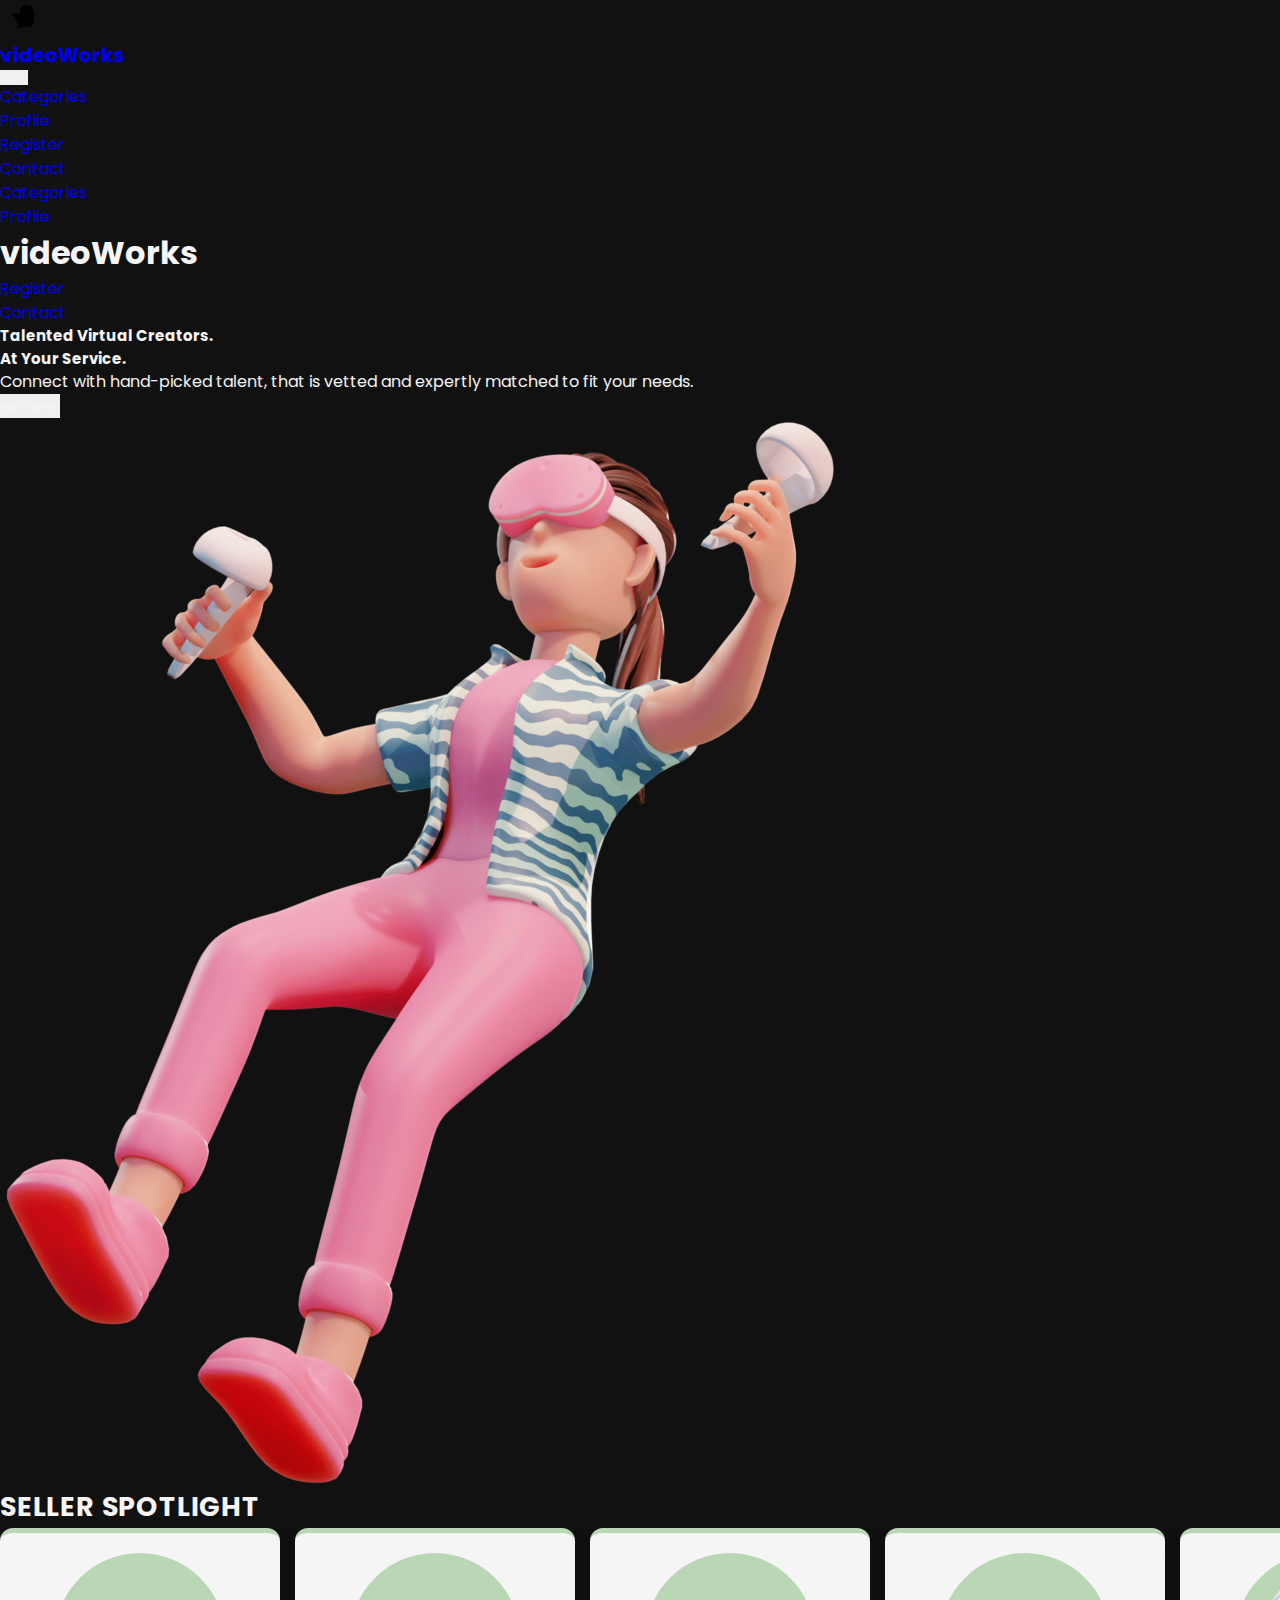
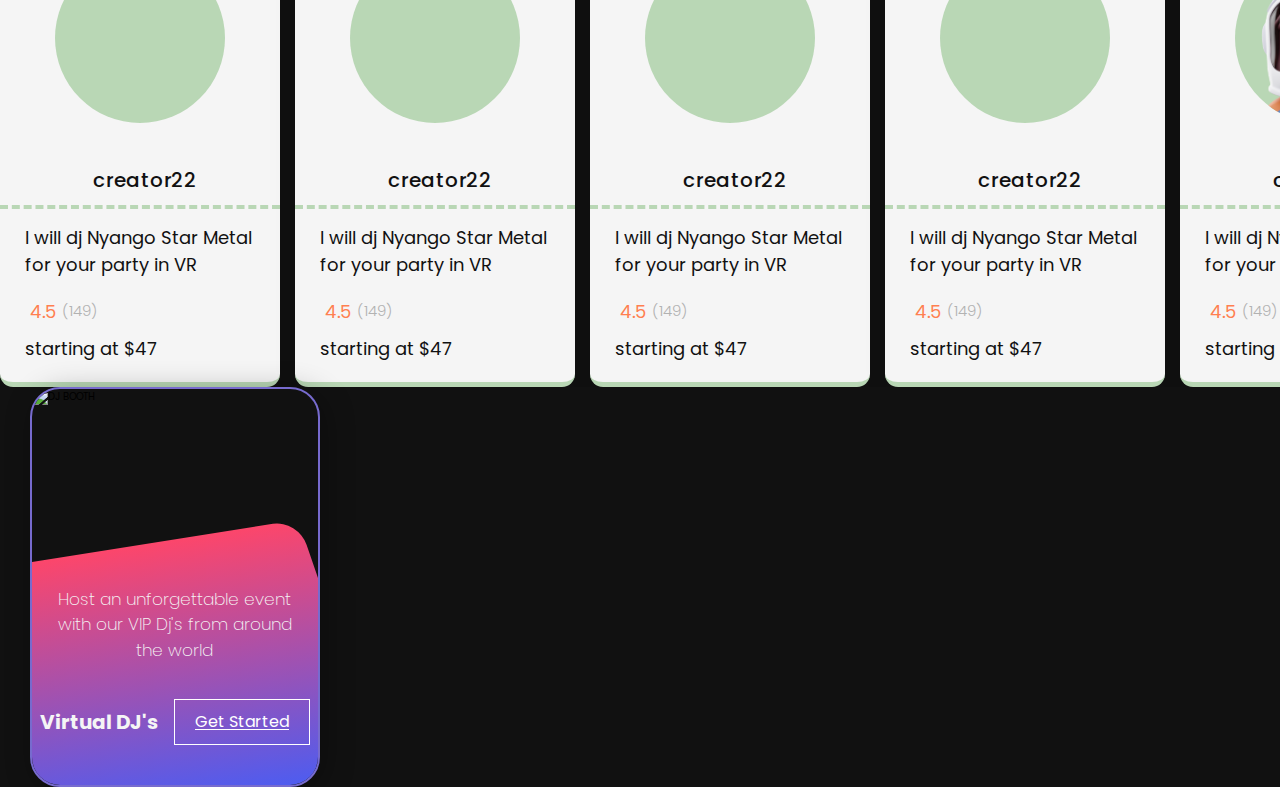
==== commit ed8d2e14: "fixed category grid alignment" ====
--- a/index.html
+++ b/index.html
@@ -832,45 +832,27 @@
             </section>
         </div>
     </main>
-    <section class="category-grid">
-        <div class="first category-card">
-            <img class="category-card-img"
-                 src="https://cdn.gamer-network.net/2018/metabomb/leagueoflegendsbestcarrychampions2018pantheon.jpg"
-                 alt="">
-            <div class="category-card-description-bk"></div>
-            <!--            <div class="hero-logo">-->
-            <!--                <img src="https://miscmedia-9gag-fun.9cache.com/images/thumbnail-facebook/1557291375.3948_Dy2yZu_n.jpg" alt="">-->
-            <!--            </div>-->
-            <div class="category-card-description">
-                <p>Lorem ipsum dolor sit amet, consectetur adipiscing elit.</p>
+
+    <section class="category-grid"> <!--loosely following BEM-->
+        <div class="category-cards">
+            <div class="category-image-container">
+                <img src="category-grid/img/7.jpeg" alt="DJ BOOTH" class="category-cards__img">
             </div>
-            <div class="category-card-title">
-                <p>20.02.2019</p>
+            <div class="category-cards__shape"></div>
+            <img src="slider/img/avatars/Farmer.png" alt="face avatar" class="category-cards__person-popup">
+            <div class="category-cards__description">
+                <p>Host an unforgettable event with our VIP Dj's from around the world </p>
             </div>
-            <button type="submit"><a href="#" class="category-card-btn">Get Started</a></button>
+            <div class="category-cards__details">
+                <p class="category-cards__details__title">Virtual DJ's</p>
+                <a href="#">Get Started</a>
+            </div>
         </div>
-        <div class="second category-card">
-            <img class="category-card-img"
-                 src="https://cdn.gamer-network.net/2018/metabomb/leagueoflegendsbestcarrychampions2018pantheon.jpg"
-                 alt="">
-            <div class="category-card-description-bk"></div>
-            <!--            <div class="hero-logo">-->
-            <!--                <img src="https://miscmedia-9gag-fun.9cache.com/images/thumbnail-facebook/1557291375.3948_Dy2yZu_n.jpg" alt="">-->
-            <!--            </div>-->
-            <div class="category-card-description">
-                <p>Lorem ipsum dolor sit amet, consectetur adipiscing elit.</p>
-            </div>
-            <div class="category-card-title">
-                <p>20.02.2019</p>
-            </div>
-            <button type="submit"><a href="#" class="category-card-btn">Get Started</a></button>
-        </div>
-
-
     </section>
 </div>
 <script src="navbar/navbar.js"></script>
 <script src="hero/hero.js"></script>
 <script src="slider/slider.js"></script>
+<script src="category-grid/category-grid.js"></script>
 </body>
 </html>--- a/category-grid/category-grid.css
+++ b/category-grid/category-grid.css
@@ -1,94 +1,149 @@
-/* BEGIN CARD DESIGN */
-.hero {
-    display: inline-block;
-    position: relative;
-    width: 400px;
-    min-width: 400px;
-    height: 400px;
-    border-radius: 30px;
-    overflow:hidden;
-    box-shadow: 5px 5px 30px rgba(0, 0, 0, 0.3);
-    margin: 30px;
+.category-grid {
+    width: calc(100% - 60px);
+    max-width: 1400px;
+    margin: 0 auto;
+    display: grid;
+    grid-gap: 20px;
 }
 
-.hero-profile-img {
-    height: 70%;
+.category-cards{
+    width: 100%;
+    height: 400px;
+    position: relative;
+    border-radius: 30px;
+    overflow: hidden;
+    box-shadow: 5px 5px 30px rgba(0, 0, 0, 0.3);
+    border: 2px solid var(--purple);
 }
 
-.hero-description-bk {
-    background-image: linear-gradient(0deg , #3f5efb, #fc466b);
-    border-radius: 30px;
-    position: absolute;
-    top: 55%;
-    left: -5px;
-    height: 65%;
-    width: 108%;
-    transform: skew(19deg, -9deg);
+.category-cards__img{
+    width: 100%;
+    object-fit: cover;
+    aspect-ratio: 16/9;
 }
 
-.second .hero-description-bk {
-    background-image: linear-gradient(-20deg , #bb7413, #e7d25c)
+.category-cards__shape {
+    background-image: linear-gradient(0deg , #3f5efb, #fc466b);
+    border-radius: 25px;
+    position: absolute;
+    top: 40%;
+    left: -30px;
+    height: 69%;
+    width: 120%;
+    transform: skew(19deg, -9deg);
+    transition: all 450ms ease-in;
+    z-index: 21;
 }
 
-.hero-logo {
-    height: 80px;
-    width: 80px;
-    border-radius: 20px;
-    background-color: #fff;
+/*.category-cards__shape:hover*/
+.category-cards .category-cards__shape.hovered {
+    transform: skew(0deg, 0deg);
+    top: 45%;
+}
+.category-cards:hover .category-cards__img {
+    filter: blur(0);
+    transition: filter 450ms ease-in;
+}
+.category-cards:hover .category-cards__img.hovered {
+    filter: blur(4px);
+}
+.category-cards__person-popup{
     position: absolute;
-    bottom: 30%;
-    left: 30px;
-    overflow:hidden;
-    box-shadow: 5px 5px 30px rgba(0, 0, 0, 0.7);
+    width: 50%;
+    left: 50%;
+    top: 60%;
+    transform: translate(-50%, -60%);
+    transition: all 450ms ease-in-out 250ms;
+}
+.category-cards__person-popup.hovered{
+    position: absolute;
+    /*z-index: 20;*/
+    width: 50%;
+    left: 50%;
+    top: 35%;
+    transform: translate(-50%, -35%);
+    opacity: 1;
 }
 
-.hero-logo img {
-    height: 100%;
+
+
+
+
+.category-cards__description {
+    position: absolute;
+    width: 90%;
+    height: min-content;
+top: 50%;
+    left: 50%;
+    transform: translateX(-50%);
+/*    bottom: 0;*/
+    z-index: 22;
 }
 
-.hero-description {
+.category-cards__description p{
+    font-size: 1.7rem;
+    text-align: center;
+    font-weight: 200;
+    letter-spacing: var(--spacing4);
+}
+.category-cards__details {
     position: absolute;
-    color: #fff;
-    font-weight: 900;
-    left: 150px;
-    bottom: 26%;
+    bottom: 10%;
+    left: 50%;
+    width: 100%;
+    transform: translateX(-50%);
+    display: flex;
+    align-items: center;
+    justify-content: space-around;
+    z-index: 22;
+
 }
-
-.category-card-btn {
-    position: absolute;
+.category-cards__details p{
+   font-weight: bold;
+    font-size: 2rem;
+}
+.category-cards__details a{
+    /*position: absolute;*/
+    background-color: transparent;
     color: #fff;
     right: 30px;
     bottom: 10%;
     padding: 10px 20px;
     border: 1px solid #fff;
+    /*width: 145px;*/
+    font-size: 1.6rem;
+    letter-spacing: var(--spacing10);
+    text-decoration: underline;
+    text-underline-offset: 2px;
+    /*flex: 2;*/
 }
 
-.hero-btn a {
-    color: #fff;
+
+
+@media (min-width: 768px){
+    .category-grid {
+        grid-template-columns: repeat(2,1fr);
+    }
+    .category-cards__person-popup{
+        left: 50%;
+        top: 68%;
+        transform: translate(-50%, -68%);
+    }
+    .category-cards__person-popup.hovered{
+
+        width: 55%;
+        left: 50%;
+        top: 27%;
+        transform: translate(-50%, -27%);
+    }
 }
-
-.hero-date {
-    position: absolute;
-    color: #fff;
-    left: 30px;
-    bottom: 10%;
+@media (min-width: 960px){
+    .category-grid {
+        grid-template-columns: repeat(3,1fr);
+    }
 }
-/* END CARD DESIGN */
-
-/*body {*/
-/*    font-family: 'Open Sans', sans-serif;*/
-/*    margin: 0;*/
-/*    background-color: #eee;*/
-/*    min-height: 100vh;*/
-/*}*/
-/*.btn i:before {*/
-/*    width: 14px;*/
-/*    height: 14px;*/
-/*    position: fixed;*/
-/*    color: #fff;*/
-/*    background: #0077B5;*/
-/*    padding: 10px;*/
-/*    border-radius: 50%;*/
-/*    top:5px;*/
-/*    right:5px;*/
-/*}*/+@media (min-width: 1200px){
+    .category-grid {
+        grid-template-columns: repeat(4,1fr);
+    }
+}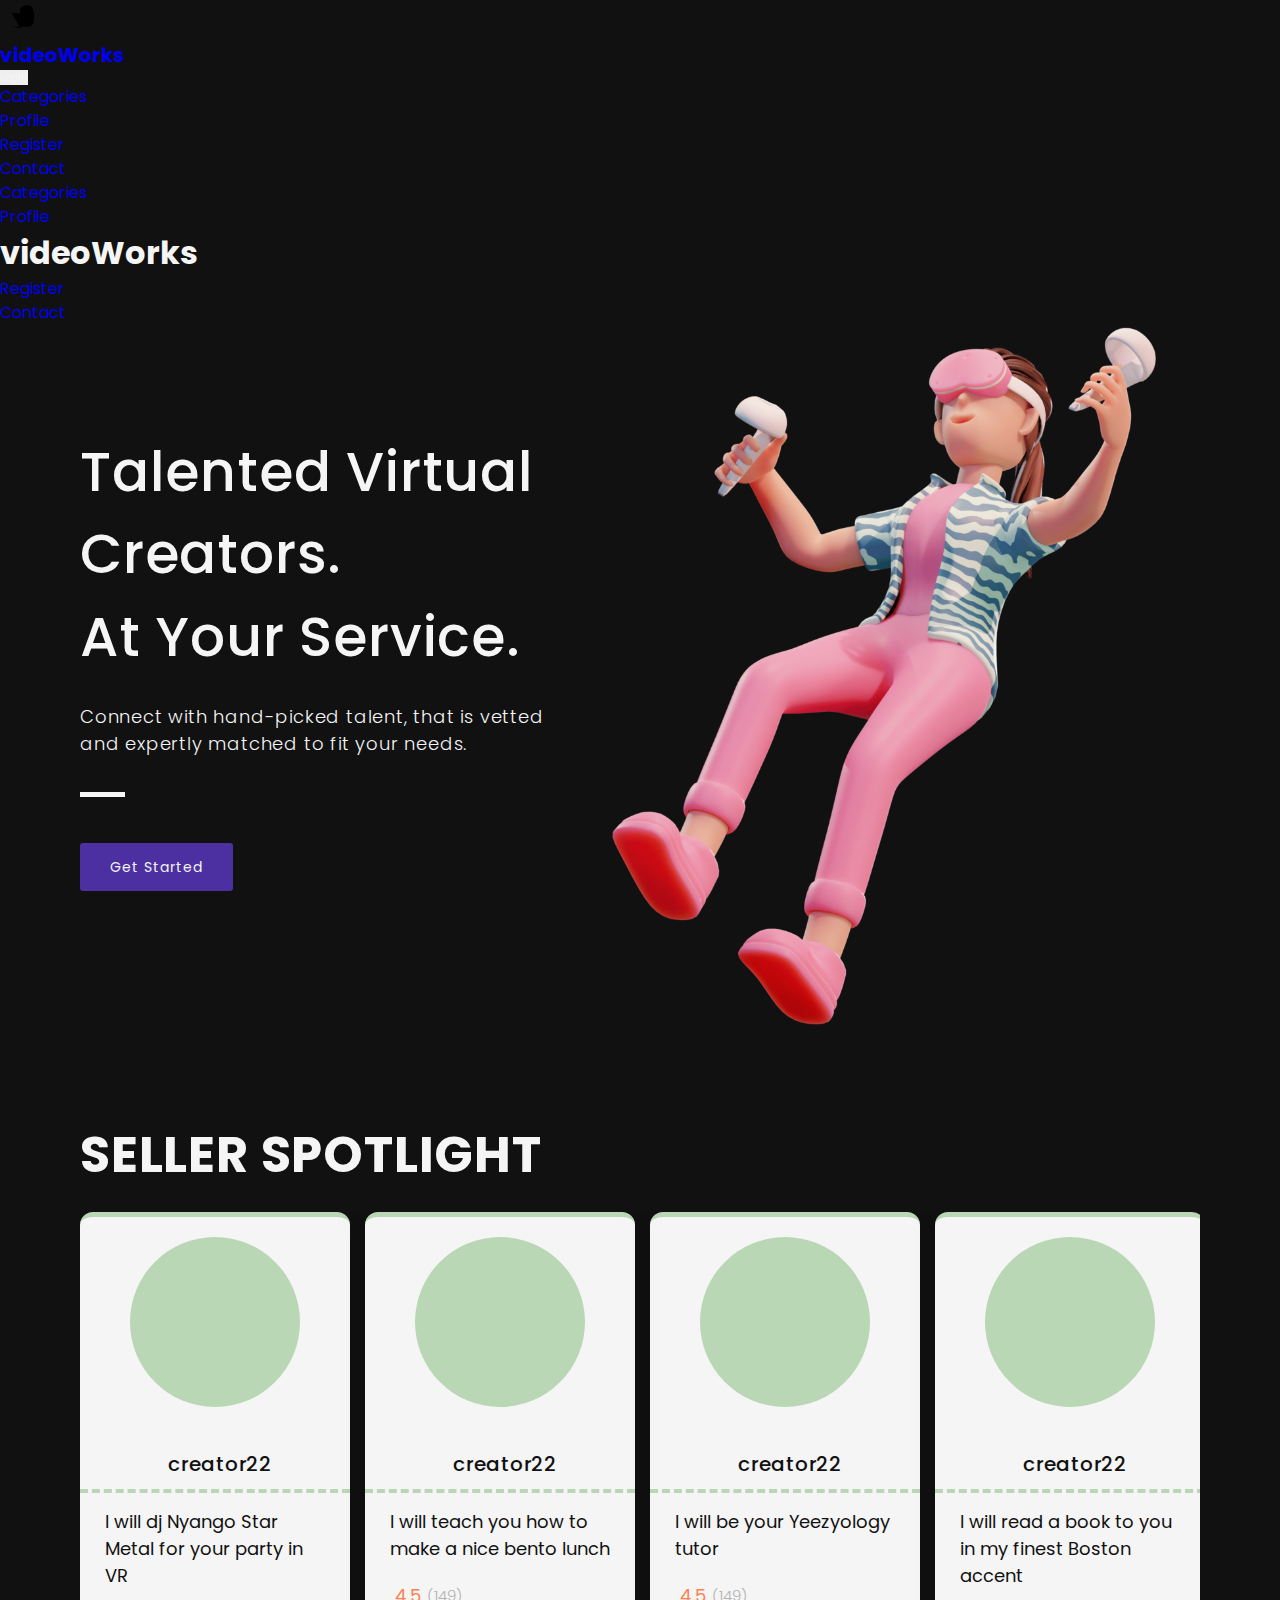
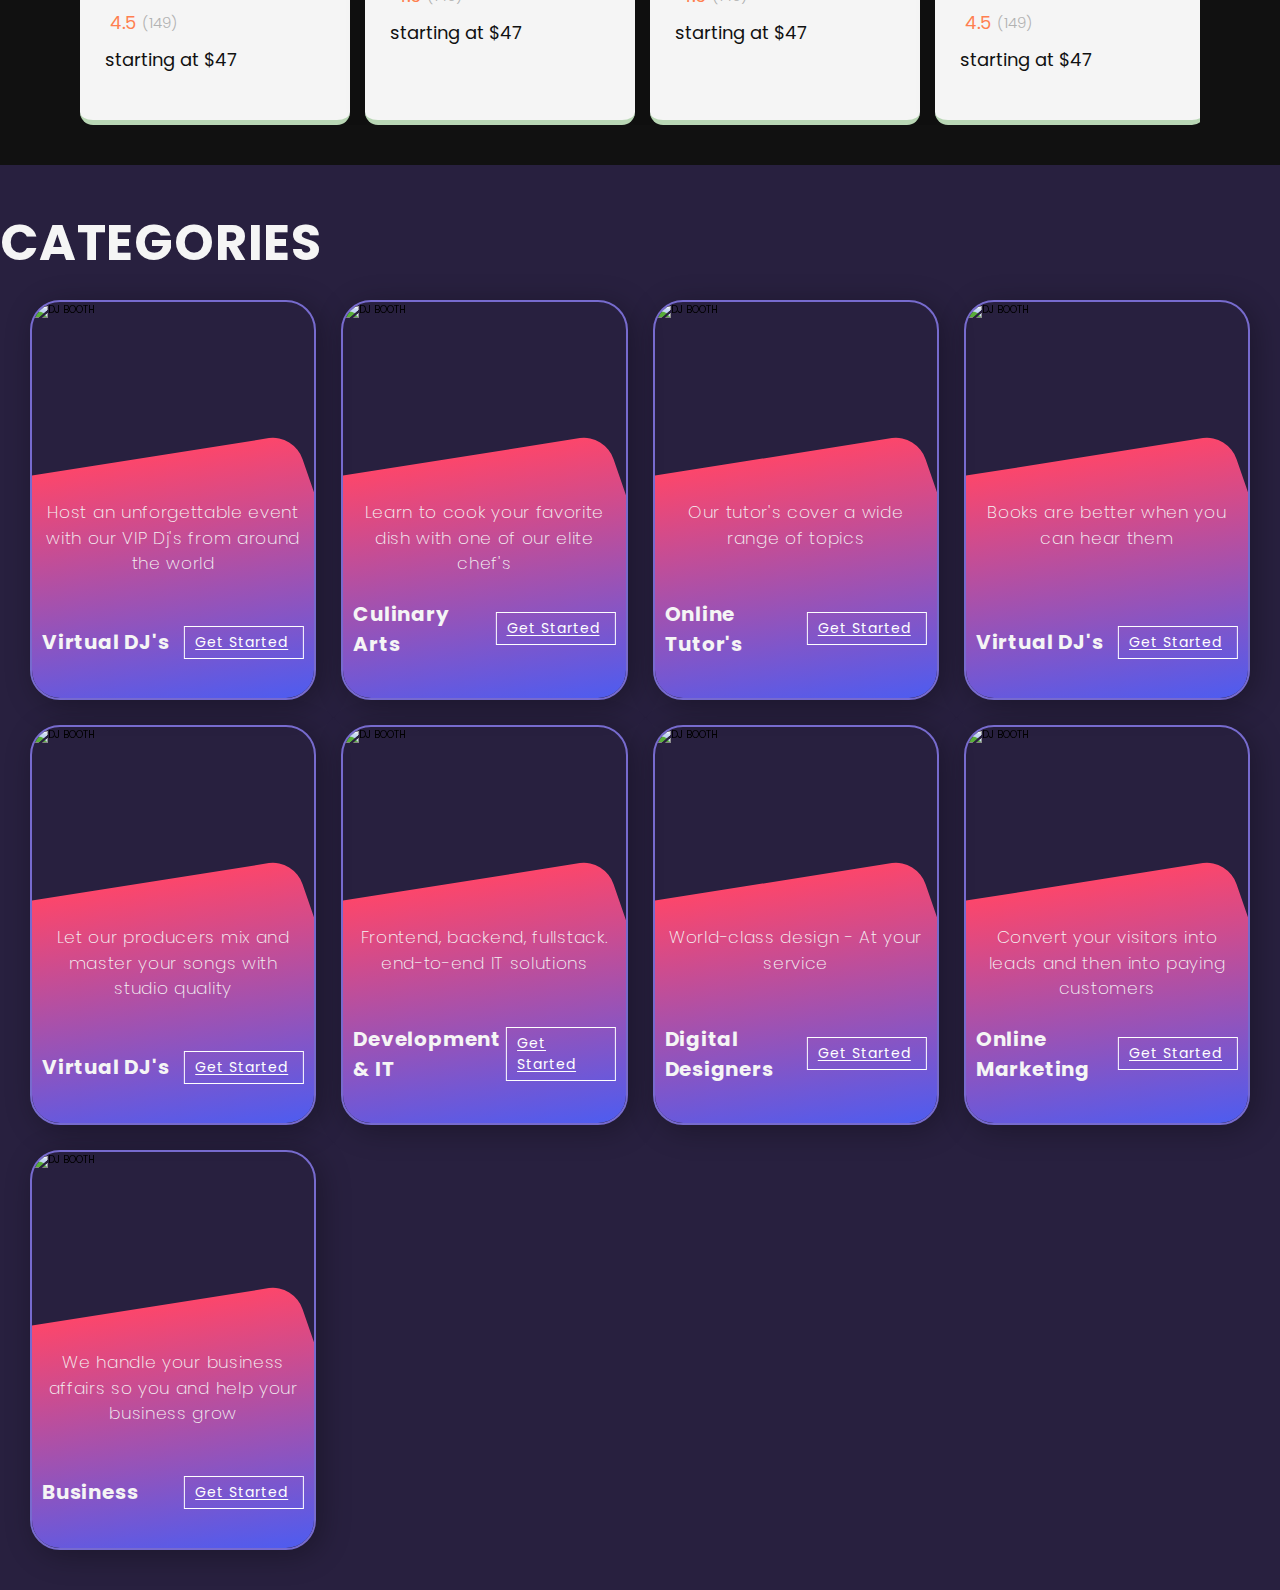
==== commit a9a51ae7: "refactoring homepage code" ====
--- a/index.html
+++ b/index.html
@@ -75,7 +75,7 @@
                 </section>
             </div>
             <section class="hero-slider">
-                <h2 class="hero-slider-title">Seller Spotlight</h2>
+                <h2 class="hero-slider-title section-titles">Seller Spotlight</h2>
                 <div class="media-scroller scroller-controls">
                     <div class="media-element">
                         <div class="avatar-hover-box">
@@ -83,9 +83,6 @@
                                 <img class="user-avatar-image1" src="slider/img/avatars/Black%20Woman.png" alt="lady">
                             </div>
                         </div>
-                        <!--                        <div class="media-element__creator-details">-->
-
-                        <!--                        </div>-->
                         <div class="username-box">
                             <i class="fa-solid fa-person-rays"></i>
                             <p>creator22</p>
@@ -108,10 +105,93 @@
                                 <img class="user-avatar-image1" src="slider/img/avatars/Western%20Man.png" alt="lady">
                             </div>
                         </div>
-                        <!--                        <div class="media-element__creator-details">-->
-
-                        <!--                        </div>-->
-                        <div class="username-box">
+                        <div class="username-box">
+                            <i class="fa-solid fa-person-rays"></i>
+                            <p>creator22</p>
+                        </div>
+                        <div class="media-element__border"></div>
+                        <p class="media-element__creator-description">I will teach you how to make a nice bento
+                            lunch</p>
+                        <div class="ratings-box">
+                            <i class="fa-solid fa-star"></i>
+                            <p class="user-rating">4.5</p>
+                            <p class="number-of-jobs">(149)</p>
+                        </div>
+                        <div class="creator-price-box">
+                            <p>starting at <span class="creator-price-box__amount">$47</span></p>
+                        </div>
+                    </div>
+                    <div class="media-element">
+                        <div class="avatar-hover-box">
+                            <div class="user-avatar-box">
+                                <img class="user-avatar-image1" src="slider/img/avatars/West%20Woman.png" alt="lady">
+                            </div>
+                        </div>
+                        <div class="username-box">
+                            <i class="fa-solid fa-person-rays"></i>
+                            <p>creator22</p>
+                        </div>
+                        <div class="media-element__border"></div>
+                        <p class="media-element__creator-description">I will be your Yeezyology tutor</p>
+                        <div class="ratings-box">
+                            <i class="fa-solid fa-star"></i>
+                            <p class="user-rating">4.5</p>
+                            <p class="number-of-jobs">(149)</p>
+                        </div>
+                        <div class="creator-price-box">
+                            <p>starting at <span class="creator-price-box__amount">$47</span></p>
+                        </div>
+                    </div>
+                    <div class="media-element">
+                        <div class="avatar-hover-box">
+                            <div class="user-avatar-box">
+                                <img class="user-avatar-image1" src="slider/img/avatars/Muslim%20Woman.png" alt="lady">
+                            </div>
+                        </div>
+                        <div class="username-box">
+                            <i class="fa-solid fa-person-rays"></i>
+                            <p>creator22</p>
+                        </div>
+                        <div class="media-element__border"></div>
+                        <p class="media-element__creator-description">I will read a book to you in my finest Boston
+                            accent</p>
+                        <div class="ratings-box">
+                            <i class="fa-solid fa-star"></i>
+                            <p class="user-rating">4.5</p>
+                            <p class="number-of-jobs">(149)</p>
+                        </div>
+                        <div class="creator-price-box">
+                            <p>starting at <span class="creator-price-box__amount">$47</span></p>
+                        </div>
+                    </div>
+                    <div class="media-element">
+                        <div class="avatar-hover-box">
+                            <div class="user-avatar-box">
+                                <img class="user-avatar-image1" src="slider/img/avatars/Astronaut.png" alt="lady">
+                            </div>
+                        </div>
+                        <div class="username-box">
+                            <i class="fa-solid fa-person-rays"></i>
+                            <p>creator2</p>
+                        </div>
+                        <div class="media-element__border"></div>
+                        <p class="media-element__creator-description">I will play the piccolo, dressed as Piccolo</p>
+                        <div class="ratings-box">
+                            <i class="fa-solid fa-star"></i>
+                            <p class="user-rating">4.5</p>
+                            <p class="number-of-jobs">(149)</p>
+                        </div>
+                        <div class="creator-price-box">
+                            <p>starting at <span class="creator-price-box__amount">$47</span></p>
+                        </div>
+                    </div>
+                    <div class="media-element">
+                        <div class="avatar-hover-box">
+                            <div class="user-avatar-box">
+                                <img class="user-avatar-image1" src="slider/img/avatars/Farmer.png" alt="lady">
+                            </div>
+                        </div>
+                       <div class="username-box">
                             <i class="fa-solid fa-person-rays"></i>
                             <p>creator22</p>
                         </div>
@@ -130,119 +210,15 @@
                     <div class="media-element">
                         <div class="avatar-hover-box">
                             <div class="user-avatar-box">
-                                <img class="user-avatar-image1" src="slider/img/avatars/West%20Woman.png" alt="lady">
-                            </div>
-                        </div>
-                        <!--                        <div class="media-element__creator-details">-->
-
-                        <!--                        </div>-->
-                        <div class="username-box">
-                            <i class="fa-solid fa-person-rays"></i>
-                            <p>creator22</p>
-                        </div>
-                        <div class="media-element__border"></div>
-                        <p class="media-element__creator-description">I will dj Nyango Star Metal for your party in
-                            VR</p>
-                        <div class="ratings-box">
-                            <i class="fa-solid fa-star"></i>
-                            <p class="user-rating">4.5</p>
-                            <p class="number-of-jobs">(149)</p>
-                        </div>
-                        <div class="creator-price-box">
-                            <p>starting at <span class="creator-price-box__amount">$47</span></p>
-                        </div>
-                    </div>
-                    <div class="media-element">
-                        <div class="avatar-hover-box">
-                            <div class="user-avatar-box">
-                                <img class="user-avatar-image1" src="slider/img/avatars/Muslim%20Woman.png" alt="lady">
-                            </div>
-                        </div>
-                        <!--                        <div class="media-element__creator-details">-->
-
-                        <!--                        </div>-->
-                        <div class="username-box">
-                            <i class="fa-solid fa-person-rays"></i>
-                            <p>creator22</p>
-                        </div>
-                        <div class="media-element__border"></div>
-                        <p class="media-element__creator-description">I will dj Nyango Star Metal for your party in
-                            VR</p>
-                        <div class="ratings-box">
-                            <i class="fa-solid fa-star"></i>
-                            <p class="user-rating">4.5</p>
-                            <p class="number-of-jobs">(149)</p>
-                        </div>
-                        <div class="creator-price-box">
-                            <p>starting at <span class="creator-price-box__amount">$47</span></p>
-                        </div>
-                    </div>
-                    <div class="media-element">
-                        <div class="avatar-hover-box">
-                            <div class="user-avatar-box">
-                                <img class="user-avatar-image1" src="slider/img/avatars/Astronaut.png" alt="lady">
-                            </div>
-                        </div>
-                        <!--                        <div class="media-element__creator-details">-->
-
-                        <!--                        </div>-->
-                        <div class="username-box">
-                            <i class="fa-solid fa-person-rays"></i>
-                            <p>creator22</p>
-                        </div>
-                        <div class="media-element__border"></div>
-                        <p class="media-element__creator-description">I will dj Nyango Star Metal for your party in
-                            VR</p>
-                        <div class="ratings-box">
-                            <i class="fa-solid fa-star"></i>
-                            <p class="user-rating">4.5</p>
-                            <p class="number-of-jobs">(149)</p>
-                        </div>
-                        <div class="creator-price-box">
-                            <p>starting at <span class="creator-price-box__amount">$47</span></p>
-                        </div>
-                    </div>
-                    <div class="media-element">
-                        <div class="avatar-hover-box">
-                            <div class="user-avatar-box">
-                                <img class="user-avatar-image1" src="slider/img/avatars/Farmer.png" alt="lady">
-                            </div>
-                        </div>
-                        <!--                        <div class="media-element__creator-details">-->
-
-                        <!--                        </div>-->
-                        <div class="username-box">
-                            <i class="fa-solid fa-person-rays"></i>
-                            <p>creator22</p>
-                        </div>
-                        <div class="media-element__border"></div>
-                        <p class="media-element__creator-description">I will dj Nyango Star Metal for your party in
-                            VR</p>
-                        <div class="ratings-box">
-                            <i class="fa-solid fa-star"></i>
-                            <p class="user-rating">4.5</p>
-                            <p class="number-of-jobs">(149)</p>
-                        </div>
-                        <div class="creator-price-box">
-                            <p>starting at <span class="creator-price-box__amount">$47</span></p>
-                        </div>
-                    </div>
-                    <div class="media-element">
-                        <div class="avatar-hover-box">
-                            <div class="user-avatar-box">
                                 <img class="user-avatar-image1" src="slider/img/avatars/Designer.png" alt="lady">
                             </div>
                         </div>
-                        <!--                        <div class="media-element__creator-details">-->
-
-                        <!--                        </div>-->
-                        <div class="username-box">
-                            <i class="fa-solid fa-person-rays"></i>
-                            <p>creator22</p>
-                        </div>
-                        <div class="media-element__border"></div>
-                        <p class="media-element__creator-description">I will dj Nyango Star Metal for your party in
-                            VR</p>
+                        <div class="username-box">
+                            <i class="fa-solid fa-person-rays"></i>
+                            <p>creator22</p>
+                        </div>
+                        <div class="media-element__border"></div>
+                        <p class="media-element__creator-description">I will develop 100 Bitcoin for you</p>
                         <div class="ratings-box">
                             <i class="fa-solid fa-star"></i>
                             <p class="user-rating">4.5</p>
@@ -258,16 +234,12 @@
                                 <img class="user-avatar-image1" src="slider/img/avatars/Doctor.png" alt="lady">
                             </div>
                         </div>
-                        <!--                        <div class="media-element__creator-details">-->
-
-                        <!--                        </div>-->
-                        <div class="username-box">
-                            <i class="fa-solid fa-person-rays"></i>
-                            <p>creator22</p>
-                        </div>
-                        <div class="media-element__border"></div>
-                        <p class="media-element__creator-description">I will dj Nyango Star Metal for your party in
-                            VR</p>
+                        <div class="username-box">
+                            <i class="fa-solid fa-person-rays"></i>
+                            <p>creator22</p>
+                        </div>
+                        <div class="media-element__border"></div>
+                        <p class="media-element__creator-description">I will style you like the Kardashian's</p>
                         <div class="ratings-box">
                             <i class="fa-solid fa-star"></i>
                             <p class="user-rating">4.5</p>
@@ -283,16 +255,13 @@
                                 <img class="user-avatar-image1" src="slider/img/avatars/Artist.png" alt="lady">
                             </div>
                         </div>
-                        <!--                        <div class="media-element__creator-details">-->
-
-                        <!--                        </div>-->
-                        <div class="username-box">
-                            <i class="fa-solid fa-person-rays"></i>
-                            <p>creator22</p>
-                        </div>
-                        <div class="media-element__border"></div>
-                        <p class="media-element__creator-description">I will dj Nyango Star Metal for your party in
-                            VR</p>
+                        <div class="username-box">
+                            <i class="fa-solid fa-person-rays"></i>
+                            <p>creator22</p>
+                        </div>
+                        <div class="media-element__border"></div>
+                        <p class="media-element__creator-description">I will promote your business to my grandma,
+                            once everyday</p>
                         <div class="ratings-box">
                             <i class="fa-solid fa-star"></i>
                             <p class="user-rating">4.5</p>
@@ -308,16 +277,14 @@
                                 <img class="user-avatar-image1" src="slider/img/avatars/Asia%20Woman.png" alt="lady">
                             </div>
                         </div>
-                        <!--                        <div class="media-element__creator-details">-->
-
-                        <!--                        </div>-->
-                        <div class="username-box">
-                            <i class="fa-solid fa-person-rays"></i>
-                            <p>creator22</p>
-                        </div>
-                        <div class="media-element__border"></div>
-                        <p class="media-element__creator-description">I will dj Nyango Star Metal for your party in
-                            VR</p>
+                        <div class="username-box">
+                            <i class="fa-solid fa-person-rays"></i>
+                            <p>creator22</p>
+                        </div>
+                        <div class="media-element__border"></div>
+                        <p class="media-element__creator-description">I will help you start a carpet cleaning
+                            business in
+                            the metaverse</p>
                         <div class="ratings-box">
                             <i class="fa-solid fa-star"></i>
                             <p class="user-rating">4.5</p>
@@ -334,522 +301,186 @@
                                      alt="lady">
                             </div>
                         </div>
-                        <!--                        <div class="media-element__creator-details">-->
+                        <div class="username-box">
+                            <i class="fa-solid fa-person-rays"></i>
+                            <p>creator22</p>
+                        </div>
+                        <div class="media-element__border"></div>
+                        <p class="media-element__creator-description">I will teach you about the planet Bruno Mars</p>
+                        <div class="ratings-box">
+                            <i class="fa-solid fa-star"></i>
+                            <p class="user-rating">4.5</p>
+                            <p class="number-of-jobs">(149)</p>
+                        </div>
+                        <div class="creator-price-box">
+                            <p>starting at <span class="creator-price-box__amount">$47</span></p>
+                        </div>
+                    </div>
+                    <div class="media-element">
+                        <div class="avatar-hover-box">
+                            <div class="user-avatar-box">
+                                <img class="user-avatar-image1" src="slider/img/avatars/Nerd%20Woman.png" alt="lady">
+                            </div>
+                        </div>
+                        <div class="username-box">
+                            <i class="fa-solid fa-person-rays"></i>
+                            <p>creator22</p>
+                        </div>
+                        <div class="media-element__border"></div>
+                        <p class="media-element__creator-description">I can even haz build things</p>
+                        <div class="ratings-box">
+                            <i class="fa-solid fa-star"></i>
+                            <p class="user-rating">4.5</p>
+                            <p class="number-of-jobs">(149)</p>
+                        </div>
+                        <div class="creator-price-box">
+                            <p>starting at <span class="creator-price-box__amount">$47</span></p>
+                        </div>
+                    </div>
 
-                        <!--                        </div>-->
-                        <div class="username-box">
-                            <i class="fa-solid fa-person-rays"></i>
-                            <p>creator22</p>
-                        </div>
-                        <div class="media-element__border"></div>
-                        <p class="media-element__creator-description">I will dj Nyango Star Metal for your party in
-                            VR</p>
-                        <div class="ratings-box">
-                            <i class="fa-solid fa-star"></i>
-                            <p class="user-rating">4.5</p>
-                            <p class="number-of-jobs">(149)</p>
-                        </div>
-                        <div class="creator-price-box">
-                            <p>starting at <span class="creator-price-box__amount">$47</span></p>
-                        </div>
-                    </div>
-                    <div class="media-element">
-                        <div class="avatar-hover-box">
-                            <div class="user-avatar-box">
-                                <img class="user-avatar-image1" src="slider/img/avatars/Nerd%20Woman.png" alt="lady">
-                            </div>
-                        </div>
-                        <!--                        <div class="media-element__creator-details">-->
-
-                        <!--                        </div>-->
-                        <div class="username-box">
-                            <i class="fa-solid fa-person-rays"></i>
-                            <p>creator22</p>
-                        </div>
-                        <div class="media-element__border"></div>
-                        <p class="media-element__creator-description">I will dj Nyango Star Metal for your party in
-                            VR</p>
-                        <div class="ratings-box">
-                            <i class="fa-solid fa-star"></i>
-                            <p class="user-rating">4.5</p>
-                            <p class="number-of-jobs">(149)</p>
-                        </div>
-                        <div class="creator-price-box">
-                            <p>starting at <span class="creator-price-box__amount">$47</span></p>
-                        </div>
-                    </div>
-                    <div class="media-element">
-                        <div class="avatar-hover-box">
-                            <div class="user-avatar-box">
-                                <img class="user-avatar-image1" src="slider/img/avatars/Asian%20Man.png" alt="lady">
-                            </div>
-                        </div>
-                        <!--                        <div class="media-element__creator-details">-->
-
-                        <!--                        </div>-->
-                        <div class="username-box">
-                            <i class="fa-solid fa-person-rays"></i>
-                            <p>creator22</p>
-                        </div>
-                        <div class="media-element__border"></div>
-                        <p class="media-element__creator-description">I will dj Nyango Star Metal for your party in
-                            VR</p>
-                        <div class="ratings-box">
-                            <i class="fa-solid fa-star"></i>
-                            <p class="user-rating">4.5</p>
-                            <p class="number-of-jobs">(149)</p>
-                        </div>
-                        <div class="creator-price-box">
-                            <p>starting at <span class="creator-price-box__amount">$47</span></p>
-                        </div>
-                    </div>
-                    <div class="media-element">
-                        <div class="avatar-hover-box">
-                            <div class="user-avatar-box">
-                                <img class="user-avatar-image1" src="slider/img/avatars/Baby.png" alt="lady">
-                            </div>
-                        </div>
-                        <!--                        <div class="media-element__creator-details">-->
-
-                        <!--                        </div>-->
-                        <div class="username-box">
-                            <i class="fa-solid fa-person-rays"></i>
-                            <p>creator22</p>
-                        </div>
-                        <div class="media-element__border"></div>
-                        <p class="media-element__creator-description">I will dj Nyango Star Metal for your party in
-                            VR</p>
-                        <div class="ratings-box">
-                            <i class="fa-solid fa-star"></i>
-                            <p class="user-rating">4.5</p>
-                            <p class="number-of-jobs">(149)</p>
-                        </div>
-                        <div class="creator-price-box">
-                            <p>starting at <span class="creator-price-box__amount">$47</span></p>
-                        </div>
-                    </div>
-                    <div class="media-element">
-                        <div class="avatar-hover-box">
-                            <div class="user-avatar-box">
-                                <img class="user-avatar-image1" src="slider/img/avatars/Black%20Woman.png" alt="lady">
-                            </div>
-                        </div>
-                        <!--                        <div class="media-element__creator-details">-->
-
-                        <!--                        </div>-->
-                        <div class="username-box">
-                            <i class="fa-solid fa-person-rays"></i>
-                            <p>creator22</p>
-                        </div>
-                        <div class="media-element__border"></div>
-                        <p class="media-element__creator-description">I will dj Nyango Star Metal for your party in
-                            VR</p>
-                        <div class="ratings-box">
-                            <i class="fa-solid fa-star"></i>
-                            <p class="user-rating">4.5</p>
-                            <p class="number-of-jobs">(149)</p>
-                        </div>
-                        <div class="creator-price-box">
-                            <p>starting at <span class="creator-price-box__amount">$47</span></p>
-                        </div>
-                    </div>
-                    <div class="media-element">
-                        <div class="avatar-hover-box">
-                            <div class="user-avatar-box">
-                                <img class="user-avatar-image1" src="slider/img/avatars/Black%20Woman.png" alt="lady">
-                            </div>
-                        </div>
-                        <!--                        <div class="media-element__creator-details">-->
-
-                        <!--                        </div>-->
-                        <div class="username-box">
-                            <i class="fa-solid fa-person-rays"></i>
-                            <p>creator22</p>
-                        </div>
-                        <div class="media-element__border"></div>
-                        <p class="media-element__creator-description">I will dj Nyango Star Metal for your party in
-                            VR</p>
-                        <div class="ratings-box">
-                            <i class="fa-solid fa-star"></i>
-                            <p class="user-rating">4.5</p>
-                            <p class="number-of-jobs">(149)</p>
-                        </div>
-                        <div class="creator-price-box">
-                            <p>starting at <span class="creator-price-box__amount">$47</span></p>
-                        </div>
-                    </div>
-                    <div class="media-element">
-                        <div class="avatar-hover-box">
-                            <div class="user-avatar-box">
-                                <img class="user-avatar-image1" src="slider/img/avatars/Black%20Woman.png" alt="lady">
-                            </div>
-                        </div>
-                        <!--                        <div class="media-element__creator-details">-->
-
-                        <!--                        </div>-->
-                        <div class="username-box">
-                            <i class="fa-solid fa-person-rays"></i>
-                            <p>creator22</p>
-                        </div>
-                        <div class="media-element__border"></div>
-                        <p class="media-element__creator-description">I will dj Nyango Star Metal for your party in
-                            VR</p>
-                        <div class="ratings-box">
-                            <i class="fa-solid fa-star"></i>
-                            <p class="user-rating">4.5</p>
-                            <p class="number-of-jobs">(149)</p>
-                        </div>
-                        <div class="creator-price-box">
-                            <p>starting at <span class="creator-price-box__amount">$47</span></p>
-                        </div>
-                    </div>
-                    <div class="media-element">
-                        <div class="avatar-hover-box">
-                            <div class="user-avatar-box">
-                                <img class="user-avatar-image1" src="slider/img/avatars/Black%20Woman.png" alt="lady">
-                            </div>
-                        </div>
-                        <!--                        <div class="media-element__creator-details">-->
-
-                        <!--                        </div>-->
-                        <div class="username-box">
-                            <i class="fa-solid fa-person-rays"></i>
-                            <p>creator22</p>
-                        </div>
-                        <div class="media-element__border"></div>
-                        <p class="media-element__creator-description">I will dj Nyango Star Metal for your party in
-                            VR</p>
-                        <div class="ratings-box">
-                            <i class="fa-solid fa-star"></i>
-                            <p class="user-rating">4.5</p>
-                            <p class="number-of-jobs">(149)</p>
-                        </div>
-                        <div class="creator-price-box">
-                            <p>starting at <span class="creator-price-box__amount">$47</span></p>
-                        </div>
-                    </div>
-                    <div class="media-element">
-                        <div class="avatar-hover-box">
-                            <div class="user-avatar-box">
-                                <img class="user-avatar-image1" src="slider/img/avatars/Black%20Woman.png" alt="lady">
-                            </div>
-                        </div>
-                        <!--                        <div class="media-element__creator-details">-->
-
-                        <!--                        </div>-->
-                        <div class="username-box">
-                            <i class="fa-solid fa-person-rays"></i>
-                            <p>creator22</p>
-                        </div>
-                        <div class="media-element__border"></div>
-                        <p class="media-element__creator-description">I will dj Nyango Star Metal for your party in
-                            VR</p>
-                        <div class="ratings-box">
-                            <i class="fa-solid fa-star"></i>
-                            <p class="user-rating">4.5</p>
-                            <p class="number-of-jobs">(149)</p>
-                        </div>
-                        <div class="creator-price-box">
-                            <p>starting at <span class="creator-price-box__amount">$47</span></p>
-                        </div>
-                    </div>
-                    <div class="media-element">
-                        <div class="avatar-hover-box">
-                            <div class="user-avatar-box">
-                                <img class="user-avatar-image1" src="slider/img/avatars/Black%20Woman.png" alt="lady">
-                            </div>
-                        </div>
-                        <!--                        <div class="media-element__creator-details">-->
-
-                        <!--                        </div>-->
-                        <div class="username-box">
-                            <i class="fa-solid fa-person-rays"></i>
-                            <p>creator22</p>
-                        </div>
-                        <div class="media-element__border"></div>
-                        <p class="media-element__creator-description">I will dj Nyango Star Metal for your party in
-                            VR</p>
-                        <div class="ratings-box">
-                            <i class="fa-solid fa-star"></i>
-                            <p class="user-rating">4.5</p>
-                            <p class="number-of-jobs">(149)</p>
-                        </div>
-                        <div class="creator-price-box">
-                            <p>starting at <span class="creator-price-box__amount">$47</span></p>
-                        </div>
-                    </div>
-                    <div class="media-element">
-                        <div class="avatar-hover-box">
-                            <div class="user-avatar-box">
-                                <img class="user-avatar-image1" src="slider/img/avatars/Black%20Woman.png" alt="lady">
-                            </div>
-                        </div>
-                        <!--                        <div class="media-element__creator-details">-->
-
-                        <!--                        </div>-->
-                        <div class="username-box">
-                            <i class="fa-solid fa-person-rays"></i>
-                            <p>creator22</p>
-                        </div>
-                        <div class="media-element__border"></div>
-                        <p class="media-element__creator-description">I will dj Nyango Star Metal for your party in
-                            VR</p>
-                        <div class="ratings-box">
-                            <i class="fa-solid fa-star"></i>
-                            <p class="user-rating">4.5</p>
-                            <p class="number-of-jobs">(149)</p>
-                        </div>
-                        <div class="creator-price-box">
-                            <p>starting at <span class="creator-price-box__amount">$47</span></p>
-                        </div>
-                    </div>
-                    <div class="media-element">
-                        <div class="avatar-hover-box">
-                            <div class="user-avatar-box">
-                                <img class="user-avatar-image1" src="slider/img/avatars/Black%20Woman.png" alt="lady">
-                            </div>
-                        </div>
-                        <!--                        <div class="media-element__creator-details">-->
-
-                        <!--                        </div>-->
-                        <div class="username-box">
-                            <i class="fa-solid fa-person-rays"></i>
-                            <p>creator22</p>
-                        </div>
-                        <div class="media-element__border"></div>
-                        <p class="media-element__creator-description">I will dj Nyango Star Metal for your party in
-                            VR</p>
-                        <div class="ratings-box">
-                            <i class="fa-solid fa-star"></i>
-                            <p class="user-rating">4.5</p>
-                            <p class="number-of-jobs">(149)</p>
-                        </div>
-                        <div class="creator-price-box">
-                            <p>starting at <span class="creator-price-box__amount">$47</span></p>
-                        </div>
-                    </div>
-                    <div class="media-element">
-                        <div class="avatar-hover-box">
-                            <div class="user-avatar-box">
-                                <img class="user-avatar-image1" src="slider/img/avatars/Black%20Woman.png" alt="lady">
-                            </div>
-                        </div>
-                        <!--                        <div class="media-element__creator-details">-->
-
-                        <!--                        </div>-->
-                        <div class="username-box">
-                            <i class="fa-solid fa-person-rays"></i>
-                            <p>creator22</p>
-                        </div>
-                        <div class="media-element__border"></div>
-                        <p class="media-element__creator-description">I will dj Nyango Star Metal for your party in
-                            VR</p>
-                        <div class="ratings-box">
-                            <i class="fa-solid fa-star"></i>
-                            <p class="user-rating">4.5</p>
-                            <p class="number-of-jobs">(149)</p>
-                        </div>
-                        <div class="creator-price-box">
-                            <p>starting at <span class="creator-price-box__amount">$47</span></p>
-                        </div>
-                    </div>
-                    <div class="media-element">
-                        <div class="avatar-hover-box">
-                            <div class="user-avatar-box">
-                                <img class="user-avatar-image1" src="slider/img/avatars/Black%20Woman.png" alt="lady">
-                            </div>
-                        </div>
-                        <!--                        <div class="media-element__creator-details">-->
-
-                        <!--                        </div>-->
-                        <div class="username-box">
-                            <i class="fa-solid fa-person-rays"></i>
-                            <p>creator22</p>
-                        </div>
-                        <div class="media-element__border"></div>
-                        <p class="media-element__creator-description">I will dj Nyango Star Metal for your party in
-                            VR</p>
-                        <div class="ratings-box">
-                            <i class="fa-solid fa-star"></i>
-                            <p class="user-rating">4.5</p>
-                            <p class="number-of-jobs">(149)</p>
-                        </div>
-                        <div class="creator-price-box">
-                            <p>starting at <span class="creator-price-box__amount">$47</span></p>
-                        </div>
-                    </div>
-                    <div class="media-element">
-                        <div class="avatar-hover-box">
-                            <div class="user-avatar-box">
-                                <img class="user-avatar-image1" src="slider/img/avatars/Black%20Woman.png" alt="lady">
-                            </div>
-                        </div>
-                        <!--                        <div class="media-element__creator-details">-->
-
-                        <!--                        </div>-->
-                        <div class="username-box">
-                            <i class="fa-solid fa-person-rays"></i>
-                            <p>creator22</p>
-                        </div>
-                        <div class="media-element__border"></div>
-                        <p class="media-element__creator-description">I will dj Nyango Star Metal for your party in
-                            VR</p>
-                        <div class="ratings-box">
-                            <i class="fa-solid fa-star"></i>
-                            <p class="user-rating">4.5</p>
-                            <p class="number-of-jobs">(149)</p>
-                        </div>
-                        <div class="creator-price-box">
-                            <p>starting at <span class="creator-price-box__amount">$47</span></p>
-                        </div>
-                    </div>
-                    <div class="media-element">
-                        <div class="avatar-hover-box">
-                            <div class="user-avatar-box">
-                                <img class="user-avatar-image1" src="slider/img/avatars/Black%20Woman.png" alt="lady">
-                            </div>
-                        </div>
-                        <!--                        <div class="media-element__creator-details">-->
-
-                        <!--                        </div>-->
-                        <div class="username-box">
-                            <i class="fa-solid fa-person-rays"></i>
-                            <p>creator22</p>
-                        </div>
-                        <div class="media-element__border"></div>
-                        <p class="media-element__creator-description">I will dj Nyango Star Metal for your party in
-                            VR</p>
-                        <div class="ratings-box">
-                            <i class="fa-solid fa-star"></i>
-                            <p class="user-rating">4.5</p>
-                            <p class="number-of-jobs">(149)</p>
-                        </div>
-                        <div class="creator-price-box">
-                            <p>starting at <span class="creator-price-box__amount">$47</span></p>
-                        </div>
-                    </div>
-                    <div class="media-element">
-                        <div class="avatar-hover-box">
-                            <div class="user-avatar-box">
-                                <img class="user-avatar-image1" src="slider/img/avatars/Black%20Woman.png" alt="lady">
-                            </div>
-                        </div>
-                        <!--                        <div class="media-element__creator-details">-->
-
-                        <!--                        </div>-->
-                        <div class="username-box">
-                            <i class="fa-solid fa-person-rays"></i>
-                            <p>creator22</p>
-                        </div>
-                        <div class="media-element__border"></div>
-                        <p class="media-element__creator-description">I will dj Nyango Star Metal for your party in
-                            VR</p>
-                        <div class="ratings-box">
-                            <i class="fa-solid fa-star"></i>
-                            <p class="user-rating">4.5</p>
-                            <p class="number-of-jobs">(149)</p>
-                        </div>
-                        <div class="creator-price-box">
-                            <p>starting at <span class="creator-price-box__amount">$47</span></p>
-                        </div>
-                    </div>
-                    <div class="media-element">
-                        <div class="avatar-hover-box">
-                            <div class="user-avatar-box">
-                                <img class="user-avatar-image1" src="slider/img/avatars/Black%20Woman.png" alt="lady">
-                            </div>
-                        </div>
-                        <!--                        <div class="media-element__creator-details">-->
-
-                        <!--                        </div>-->
-                        <div class="username-box">
-                            <i class="fa-solid fa-person-rays"></i>
-                            <p>creator22</p>
-                        </div>
-                        <div class="media-element__border"></div>
-                        <p class="media-element__creator-description">I will dj Nyango Star Metal for your party in
-                            VR</p>
-                        <div class="ratings-box">
-                            <i class="fa-solid fa-star"></i>
-                            <p class="user-rating">4.5</p>
-                            <p class="number-of-jobs">(149)</p>
-                        </div>
-                        <div class="creator-price-box">
-                            <p>starting at <span class="creator-price-box__amount">$47</span></p>
-                        </div>
-                    </div>
-                    <div class="media-element">
-                        <div class="avatar-hover-box">
-                            <div class="user-avatar-box">
-                                <img class="user-avatar-image1" src="slider/img/avatars/Black%20Woman.png" alt="lady">
-                            </div>
-                        </div>
-                        <!--                        <div class="media-element__creator-details">-->
-
-                        <!--                        </div>-->
-                        <div class="username-box">
-                            <i class="fa-solid fa-person-rays"></i>
-                            <p>creator22</p>
-                        </div>
-                        <div class="media-element__border"></div>
-                        <p class="media-element__creator-description">I will dj Nyango Star Metal for your party in
-                            VR</p>
-                        <div class="ratings-box">
-                            <i class="fa-solid fa-star"></i>
-                            <p class="user-rating">4.5</p>
-                            <p class="number-of-jobs">(149)</p>
-                        </div>
-                        <div class="creator-price-box">
-                            <p>starting at <span class="creator-price-box__amount">$47</span></p>
-                        </div>
-                    </div>
-                    <div class="media-element">
-                        <div class="avatar-hover-box">
-                            <div class="user-avatar-box">
-                                <img class="user-avatar-image1" src="slider/img/avatars/Black%20Woman.png" alt="lady">
-                            </div>
-                        </div>
-                        <!--                        <div class="media-element__creator-details">-->
-
-                        <!--                        </div>-->
-                        <div class="username-box">
-                            <i class="fa-solid fa-person-rays"></i>
-                            <p>creator22</p>
-                        </div>
-                        <div class="media-element__border"></div>
-                        <p class="media-element__creator-description">I will dj Nyango Star Metal for your party in
-                            VR</p>
-                        <div class="ratings-box">
-                            <i class="fa-solid fa-star"></i>
-                            <p class="user-rating">4.5</p>
-                            <p class="number-of-jobs">(149)</p>
-                        </div>
-                        <div class="creator-price-box">
-                            <p>starting at <span class="creator-price-box__amount">$47</span></p>
-                        </div>
-                    </div>
                 </div>
             </section>
         </div>
     </main>
-
-    <section class="category-grid"> <!--loosely following BEM-->
-        <div class="category-cards">
-            <div class="category-image-container">
-                <img src="category-grid/img/7.jpeg" alt="DJ BOOTH" class="category-cards__img">
-            </div>
-            <div class="category-cards__shape"></div>
-            <img src="slider/img/avatars/Farmer.png" alt="face avatar" class="category-cards__person-popup">
-            <div class="category-cards__description">
-                <p>Host an unforgettable event with our VIP Dj's from around the world </p>
-            </div>
-            <div class="category-cards__details">
-                <p class="category-cards__details__title">Virtual DJ's</p>
-                <a href="#">Get Started</a>
-            </div>
-        </div>
-    </section>
 </div>
+<!--END HERO SECTION-->
+<!--*****-->
+<!--START CATEGORY SECTION-->
+<section class="homepage-category-section">
+    <div>
+        <h2 class="section-titles">Categories</h2>
+    </div>
+<div class="category-grid">
+    <!--loosely following BEM-->
+    <div class="category-cards">
+        <div class="category-image-container">
+            <img src="category-grid/img/7.jpeg" alt="DJ BOOTH" class="category-cards__img">
+        </div>
+        <div class="category-cards__shape"></div>
+        <img src="slider/img/avatars/Farmer.png" alt="face avatar" class="category-cards__person-popup">
+        <div class="category-cards__description">
+            <p>Host an unforgettable event with our VIP Dj's from around the world </p>
+        </div>
+        <div class="category-cards__details">
+            <p class="category-cards__details__title">Virtual DJ's</p>
+            <a href="#">Get Started</a>
+        </div>
+    </div>
+    <div class="category-cards">
+        <div class="category-image-container">
+            <img src="category-grid/img/7.jpeg" alt="DJ BOOTH" class="category-cards__img">
+        </div>
+        <div class="category-cards__shape"></div>
+        <img src="slider/img/avatars/Farmer.png" alt="face avatar" class="category-cards__person-popup">
+        <div class="category-cards__description">
+            <p>Learn to cook your favorite dish with one of our elite chef's</p>
+        </div>
+        <div class="category-cards__details">
+            <p class="category-cards__details__title">Culinary Arts</p>
+            <a href="#">Get Started</a>
+        </div>
+    </div>
+    <div class="category-cards">
+        <div class="category-image-container">
+            <img src="category-grid/img/7.jpeg" alt="DJ BOOTH" class="category-cards__img">
+        </div>
+        <div class="category-cards__shape"></div>
+        <img src="slider/img/avatars/Farmer.png" alt="face avatar" class="category-cards__person-popup">
+        <div class="category-cards__description">
+            <p>Our tutor's cover a wide range of topics</p>
+        </div>
+        <div class="category-cards__details">
+            <p class="category-cards__details__title">Online Tutor's</p>
+            <a href="#">Get Started</a>
+        </div>
+    </div>
+    <div class="category-cards">
+        <div class="category-image-container">
+            <img src="category-grid/img/7.jpeg" alt="DJ BOOTH" class="category-cards__img">
+        </div>
+        <div class="category-cards__shape"></div>
+        <img src="slider/img/avatars/Farmer.png" alt="face avatar" class="category-cards__person-popup">
+        <div class="category-cards__description">
+            <p>Books are better when you can hear them</p>
+        </div>
+        <div class="category-cards__details">
+            <p class="category-cards__details__title">Virtual DJ's</p>
+            <a href="#">Get Started</a>
+        </div>
+    </div>
+    <div class="category-cards">
+        <div class="category-image-container">
+            <img src="category-grid/img/7.jpeg" alt="DJ BOOTH" class="category-cards__img">
+        </div>
+        <div class="category-cards__shape"></div>
+        <img src="slider/img/avatars/Farmer.png" alt="face avatar" class="category-cards__person-popup">
+        <div class="category-cards__description">
+            <p>Let our producers mix and master your songs with studio quality</p>
+        </div>
+        <div class="category-cards__details">
+            <p class="category-cards__details__title">Virtual DJ's</p>
+            <a href="#">Get Started</a>
+        </div>
+    </div>
+    <div class="category-cards">
+        <div class="category-image-container">
+            <img src="category-grid/img/7.jpeg" alt="DJ BOOTH" class="category-cards__img">
+        </div>
+        <div class="category-cards__shape"></div>
+        <img src="slider/img/avatars/Farmer.png" alt="face avatar" class="category-cards__person-popup">
+        <div class="category-cards__description">
+            <p>Frontend, backend, fullstack. end-to-end IT solutions</p>
+        </div>
+        <div class="category-cards__details">
+            <p class="category-cards__details__title">Development & IT</p>
+            <a href="#">Get Started</a>
+        </div>
+    </div>
+    <div class="category-cards">
+        <div class="category-image-container">
+            <img src="category-grid/img/7.jpeg" alt="DJ BOOTH" class="category-cards__img">
+        </div>
+        <div class="category-cards__shape"></div>
+        <img src="slider/img/avatars/Farmer.png" alt="face avatar" class="category-cards__person-popup">
+        <div class="category-cards__description">
+            <p>World-class design - At your service</p>
+        </div>
+        <div class="category-cards__details">
+            <p class="category-cards__details__title">Digital Designers</p>
+            <a href="#">Get Started</a>
+        </div>
+    </div>
+    <div class="category-cards">
+        <div class="category-image-container">
+            <img src="category-grid/img/7.jpeg" alt="DJ BOOTH" class="category-cards__img">
+        </div>
+        <div class="category-cards__shape"></div>
+        <img src="slider/img/avatars/Farmer.png" alt="face avatar" class="category-cards__person-popup">
+        <div class="category-cards__description">
+            <p>Convert your visitors into leads and then into paying customers</p>
+        </div>
+        <div class="category-cards__details">
+            <p class="category-cards__details__title">Online Marketing</p>
+            <a href="#">Get Started</a>
+        </div>
+    </div>
+    <div class="category-cards">
+        <div class="category-image-container">
+            <img src="category-grid/img/7.jpeg" alt="DJ BOOTH" class="category-cards__img">
+        </div>
+        <div class="category-cards__shape"></div>
+        <img src="slider/img/avatars/Farmer.png" alt="face avatar" class="category-cards__person-popup">
+        <div class="category-cards__description">
+            <p>We handle your business affairs so you and help your business grow</p>
+        </div>
+        <div class="category-cards__details">
+            <p class="category-cards__details__title">Business</p>
+            <a href="#">Get Started</a>
+        </div>
+    </div>
+</div>
+</section>
+<!--END CATEGORY SECTION-->
 <script src="navbar/navbar.js"></script>
 <script src="hero/hero.js"></script>
 <script src="slider/slider.js"></script>
--- a/css/utilities.css
+++ b/css/utilities.css
@@ -35,12 +35,12 @@
 /*Set section heading font*/
    h1,h2,h3,h4,h5,h6,button,label,p, i{
        font-family: 'Poppins', sans-serif;
-       color: var(--white);
+color: var(--white);
    }
 /* Set core body defaults */
 body {
     min-height: 100vh;
-    background-color: #111;
+    /*background-color: #111;*/
     text-rendering: optimizeSpeed;
     line-height: 1.5;
 
@@ -107,5 +107,21 @@
     --pink:#e497c9 ;
     --purple: #776bce;
     --orange:coral;
+
+/*spacing*/
+    --spacing10:0.10rem;
+    --spacing4:0.04em;
+    --spacing8:0.08rem;
+}
+
+.section-titles{
+    font-size: clamp(3.3rem, 2.875rem + 2.4286vw, 5rem);
+    width: 100%;
+    max-width: 1400px;
+    margin: 0 auto;
+    padding: 4rem 0 2rem 0;
+    color: var(--white);
+    text-transform: uppercase;
+    letter-spacing: var(--spacing8);
 }
 /* ########## END GLOBAL ########## */
--- a/hero/hero.css
+++ b/hero/hero.css
@@ -0,0 +1,138 @@
+/*TODO: HERO SECTION*/
+.hero {
+    background-color: #111;
+    /*height: 100%;*/
+    width: 100%;
+    /*height: 100vh;*/
+padding-bottom: 40px;
+}
+
+#hero-section {
+    /*height: calc(90vh - 60px);*/
+    width: calc(100% - 60px);
+    max-width: 1400px;
+    margin:0 auto;
+    /*overflow: auto; !*change if you dont want "pseudo" fixed nav bar*!*/
+    padding-top: 60px;
+}
+/*hero-section-wrapper*/
+/*.hero-section-wrapper{*/
+/*}*/
+
+.hero-section-wrapper__main{
+    display: flex;
+    align-items: center;
+    justify-content: space-between;
+    margin-bottom: 5rem;
+}
+.hero-lede{
+    margin-bottom: 3rem;
+    /*border: red 1px solid;*/
+    width: max-content;
+    /*height: 100%;*/
+    /*flex: 1;*/
+}
+
+/*.hero-graphic{*/
+/*    flex:2;*/
+/*}*/
+.hero-lede h2{
+    font-size: clamp(3rem, 2.375rem + 3.5714vw, 5.5rem);
+    font-weight: 500;
+    letter-spacing: 0.08rem;
+    margin-bottom: 2.5rem;
+}
+.hero-lede p{
+    font-weight: 300;
+    margin-bottom: 4.6rem;
+    letter-spacing: 0.08rem;
+    padding-bottom: 4rem;
+    position: relative;
+    font-size: clamp(1.6rem, 1.55rem + 0.2857vw, 1.8rem);
+}
+.hero-lede p:before{
+    content: "";
+    position: absolute;
+    width: 45px;
+    height: 5px;
+    bottom: 0;
+    left: 0;
+    background-color: var(--white);
+}
+.hero-lede-btn{
+    /*width: 120px;*/
+    /*height: 30px;*/
+    /*padding: 12px 30px;*/
+    padding: 12px 0px 12px 30px;
+    padding-right: 30px;
+    border: 5px;
+    border-radius: 3px;
+    font-size: 1.4rem;
+    background-color: var(--btn-accent);
+    letter-spacing: var(--spacing10);
+    cursor: pointer;
+    color: var(--white);
+    transition: color 450ms ease, padding-right 450ms ease;
+}
+
+.hero-lede-btn:hover{
+    background-color: var(--orange);
+    padding-right: calc(30px + 18px);
+}
+.hero-lede-btn:active{
+    transform: scale(0.9);
+}
+.fa-arrow-right{
+    transform: translateX(0);
+    transition: all 355ms ease-out 150ms;
+    position: relative;
+    z-index: 3;
+}
+
+.hero-lede .hero-lede-btn:hover > .fa-arrow-right{
+    transform: translateX(16px);
+}
+
+/*hero graphic*/
+.hero-graphic{
+    display: none;
+}
+
+
+@media screen and (min-width: 768px) {
+    #hero-section {
+        padding: 0 50px;
+    }
+
+    .hero-lede p{
+        width: fit-content;
+    }
+
+    .hero-graphic{
+        /*border: lime 1px solid;*/
+        display: flex;
+        align-items: center;
+        justify-content: center;
+        width: 100%;
+        pointer-events: none;
+    }
+    
+    .hero-graphic .falling-lady{
+        width: 550px;
+        pointer-events: none;
+        animation: soft-float 7s ease-in-out alternate infinite ;
+    }
+    @keyframes soft-float {
+        0% {
+            transform: scale(0.7) rotateX(4deg) rotate(5deg);
+            opacity: .5;
+        }
+        100%{
+            transform: scale(1) rotateX(-1deg) rotate(-1deg);
+            opacity: 1;
+        }
+        /*100%{*/
+        /*    scale(1);*/
+        /*}*/
+    }
+}--- a/slider/slider.css
+++ b/slider/slider.css
@@ -1,10 +1,32 @@
+/*media scroller*/
+.hero-slider{
+    position: relative;
+}
+.media-scroller{
+    display: grid;
+    grid-auto-flow: column;
+    grid-auto-columns: 275px;
+/*position: absolute;*/
+    /*border: limegreen 3px solid;*/
+    grid-column-gap: 10px;
+    overflow-x: auto;
+}
+.media-scroller::-webkit-scrollbar {
+    display: none;
+}
 
+.scroller-controls{
+    scroll-snap-type: x mandatory;
+    overscroll-behavior-x: contain;
+    /*scroll-padding-inline:20px ;*/
+}
 
+/*media element*/
 .media-element{
     scroll-snap-align: center;
     border-radius: 13px;
     overflow: hidden;
-    width: 280px;
+    width: 270px;
     /*height: 450px;*/
     background-color: var(--white);
     box-shadow: 0 7px 21px 0 rgb(0 0 0 / 10%);
@@ -39,14 +61,6 @@
     transition: all 350ms ease;
 }
 
-/*.media-element .user-avatar-box.hovered{*/
-/*    border-radius: 25px;*/
-/*    !*width: 90px;*!*/
-/*    !*height: 90px;*!*/
-/*    width: 212px;*/
-/*    height: 212px;*/
-/*    !*padding-bottom: 80px;*!*/
-/*}*/
 
 .media-element:hover .user-avatar-box{
     border-radius: 25px;
@@ -131,8 +145,6 @@
 
 .media-scroller .media-element > img{
     /*margin-bottom: 2rem;*/
-    /*aspect-ratio: 1/1;*/
-    /*object-fit: cover;*/
     inline-size: 100%; /*logical property for vertical text*/
 }
 .media-element__title-wrapper{
@@ -142,30 +154,8 @@
 
 }
 
-.media-scroller{
-    display: grid;
-    grid-auto-flow: column;
-    grid-auto-columns: 275px;
 
-    /*border: limegreen 3px solid;*/
-    grid-column-gap: 20px;
-    overflow-x: auto;
-}
-.media-scroller::-webkit-scrollbar {
-    display: none;
-}
 
-.scroller-controls{
-    scroll-snap-type: x mandatory;
-    overscroll-behavior-x: contain;
-    /*scroll-padding-inline:20px ;*/
-}
-.hero-slider-title{
-    color: var(--white);
-    text-transform: uppercase;
-    font-size: 2.7rem;
-    letter-spacing: 0.08rem;
-}
 /*TODO: TABLET AND DESKTOP MEDIA QUERIES*/
 @media screen and (min-width: 768px) {
     /*.media-scroller {*/
--- a/category-grid/category-grid.css
+++ b/category-grid/category-grid.css
@@ -1,9 +1,15 @@
+.homepage-category-section{
+    background-color: var(--main-purple);
+    width: 100%;
+    padding-bottom: 40px;
+}
 .category-grid {
     width: calc(100% - 60px);
     max-width: 1400px;
     margin: 0 auto;
     display: grid;
-    grid-gap: 20px;
+    grid-gap: 25px;
+
 }
 
 .category-cards{
@@ -31,31 +37,38 @@
     height: 69%;
     width: 120%;
     transform: skew(19deg, -9deg);
-    transition: all 450ms ease-in;
+    transition: all 300ms ease-in;
     z-index: 21;
 }
 
 /*.category-cards__shape:hover*/
-.category-cards .category-cards__shape.hovered {
+.category-cards:hover .category-cards__shape{
     transform: skew(0deg, 0deg);
     top: 45%;
 }
-.category-cards:hover .category-cards__img {
+/*.category-cards .category-cards__shape.hovered {*/
+/*    transform: skew(0deg, 0deg);*/
+/*    top: 45%;*/
+/*}*/
+.category-cards .category-cards__img {
     filter: blur(0);
     transition: filter 450ms ease-in;
 }
-.category-cards:hover .category-cards__img.hovered {
+.category-cards:hover .category-cards__img {
     filter: blur(4px);
 }
+/*.category-cards:hover .category-cards__img.hovered {*/
+/*    filter: blur(4px);*/
+/*}*/
 .category-cards__person-popup{
     position: absolute;
     width: 50%;
     left: 50%;
     top: 60%;
     transform: translate(-50%, -60%);
-    transition: all 450ms ease-in-out 250ms;
-}
-.category-cards__person-popup.hovered{
+    transition: all 300ms ease-in-out 250ms;
+}
+.category-cards:hover .category-cards__person-popup{
     position: absolute;
     /*z-index: 20;*/
     width: 50%;
@@ -64,7 +77,15 @@
     transform: translate(-50%, -35%);
     opacity: 1;
 }
-
+/*.category-cards__person-popup.hovered{*/
+/*    position: absolute;*/
+/*    !*z-index: 20;*!*/
+/*    width: 50%;*/
+/*    left: 50%;*/
+/*    top: 35%;*/
+/*    transform: translate(-50%, -35%);*/
+/*    opacity: 1;*/
+/*}*/
 
 
 
@@ -81,7 +102,7 @@
 }
 
 .category-cards__description p{
-    font-size: 1.7rem;
+    font-size: clamp(1.4rem, 1.325rem + 0.4286vw, 1.7rem);
     text-align: center;
     font-weight: 200;
     letter-spacing: var(--spacing4);
@@ -94,32 +115,96 @@
     transform: translateX(-50%);
     display: flex;
     align-items: center;
-    justify-content: space-around;
+    justify-content: space-between;
     z-index: 22;
+    padding: 0 10px;
 
 }
 .category-cards__details p{
    font-weight: bold;
-    font-size: 2rem;
+    font-size: clamp(1.7rem, 1.6rem + 0.4200vw, 2rem);
+    letter-spacing: var(--spacing4);
+flex: 1;
 }
 .category-cards__details a{
-    /*position: absolute;*/
     background-color: transparent;
     color: #fff;
     right: 30px;
     bottom: 10%;
-    padding: 10px 20px;
+    padding: 5px 10px;
+    margin-left: 5px;
     border: 1px solid #fff;
-    /*width: 145px;*/
-    font-size: 1.6rem;
+    font-size: 1.4rem;
     letter-spacing: var(--spacing10);
     text-decoration: underline;
     text-underline-offset: 2px;
-    /*flex: 2;*/
-}
-
-
-
+    /*width: max-content;*/
+    max-width: 120px;
+    flex: 2;
+}
+
+@media (min-width: 350px) and (max-width: 767px) {
+    .category-cards__shape {
+        background-image: linear-gradient(0deg , #3f5efb, #fc466b);
+        border-radius: 25px;
+        position: absolute;
+        top: 45%;
+        left: -30px;
+        height: 69%;
+        width: 115%;
+        transform: skew(19deg, -9deg);
+        transition: all 300ms ease-in;
+        z-index: 21;
+    }
+
+    /*.category-cards__shape:hover*/
+    .category-cards:hover .category-cards__shape{
+        transform: skew(0deg, 0deg);
+        top: 45%;
+    }
+    .category-cards__person-popup{
+        position: absolute;
+        width: 35%;
+        left: 50%;
+        top: 90%;
+        transform: translate(-50%, -0%);
+        transition: all 300ms ease-in-out 250ms;
+    }
+    .category-cards:hover .category-cards__person-popup{
+        position: absolute;
+        /*z-index: 20;*/
+        width: 40%;
+        left: 50%;
+        top: 35%;
+        transform: translate(-50%, -35%);
+        opacity: 1;
+    }
+    .category-cards__description {
+        position: absolute;
+        width: 50%;
+        height: min-content;
+        top: 55%;
+        left: 50%;
+        transform: translateX(-50%);
+        /*    bottom: 0;*/
+        z-index: 22;
+    }
+
+    .category-cards__details {
+        justify-content: space-around;
+    }
+}
+
+@media (min-width: 350px){
+    /*.category-cards__details a {*/
+    /*    padding: 8px 18px;*/
+    /*    font-size: 1.5rem;*/
+    /*}*/
+    .category-cards__details p{
+        letter-spacing: var(--spacing4);
+        width: max-content;
+    }
+}
 @media (min-width: 768px){
     .category-grid {
         grid-template-columns: repeat(2,1fr);
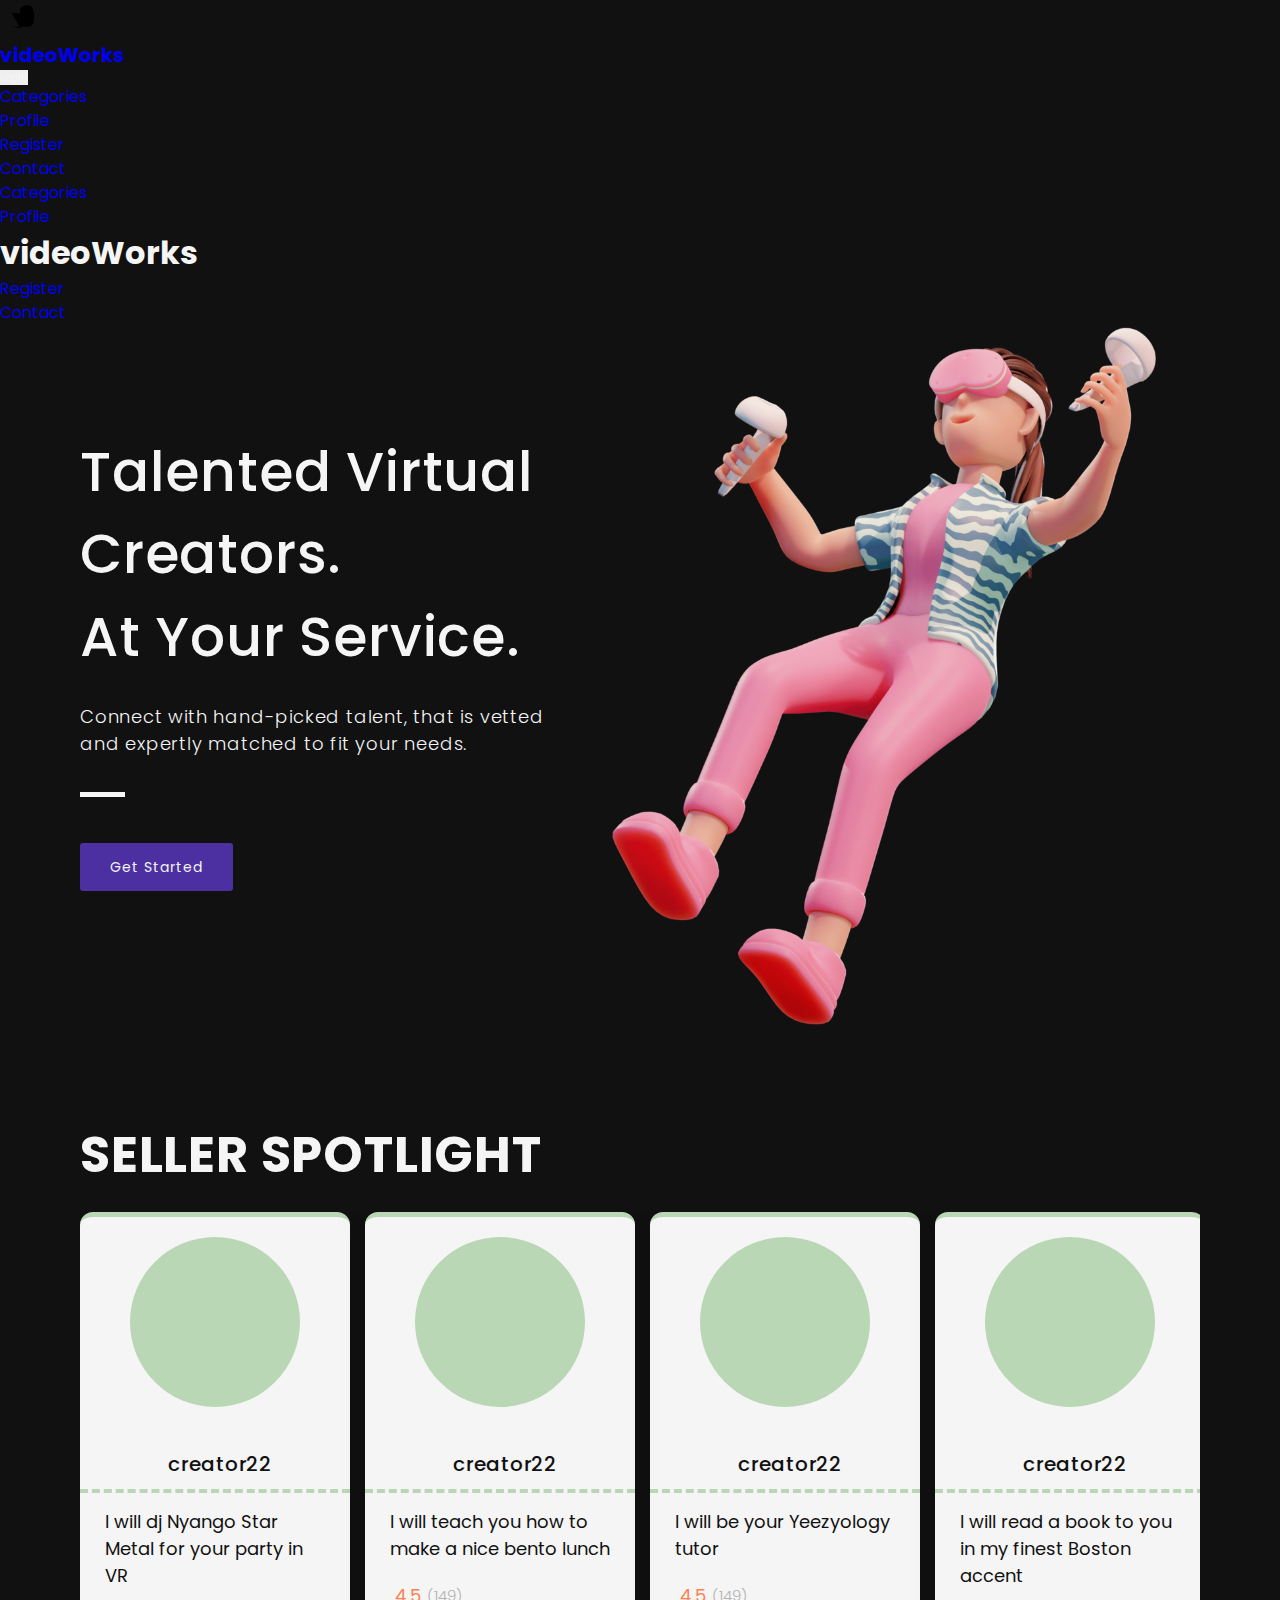
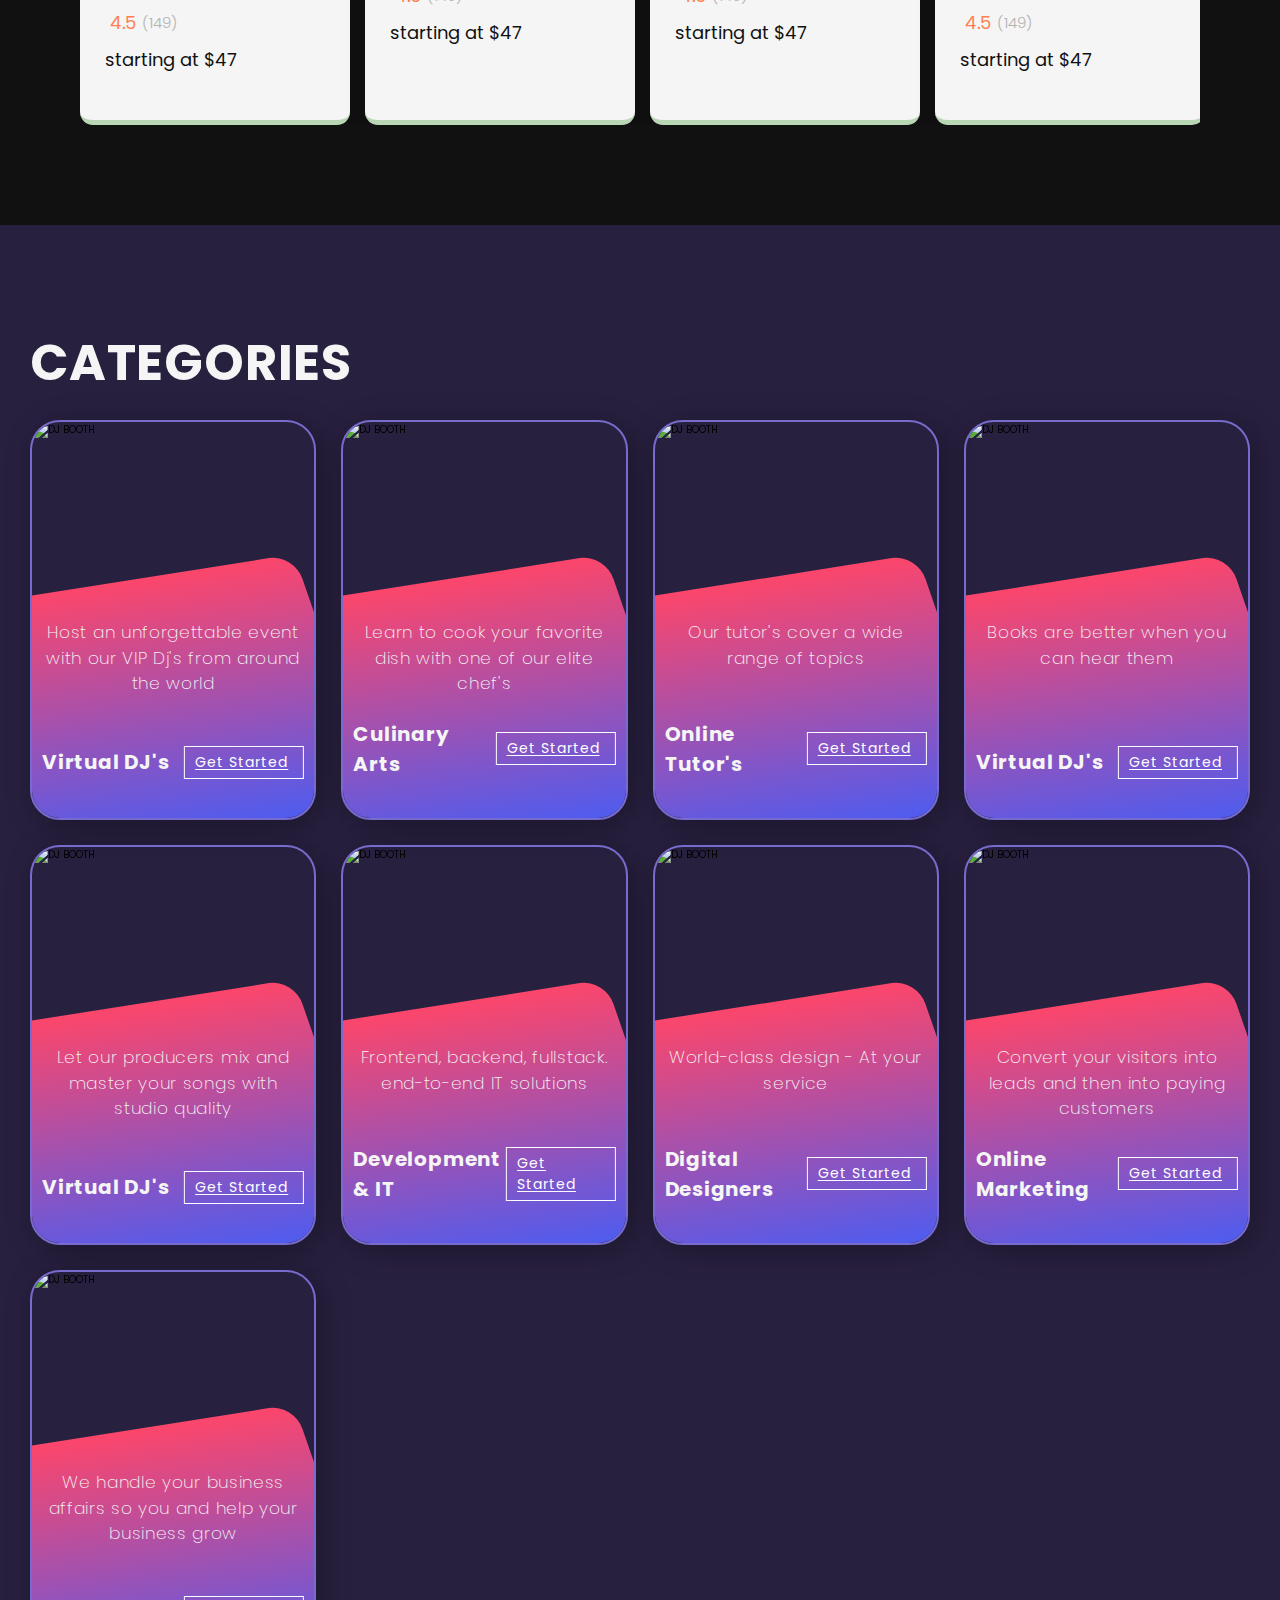
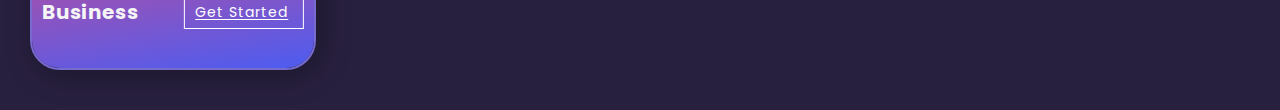
==== commit 0975a3e4: "finished homepage" ====
--- a/index.html
+++ b/index.html
@@ -51,7 +51,7 @@
     <header class="large-header-container">
         <nav class="large-nav">
             <ul class="large-menu__list">
-                <li><a href="#">Categories</a></li>
+                <li><a href="#categories-section">Categories</a></li>
                 <li><a href="#">Profile</a></li>
                 <li class="large-logo-wrapper">
                     <h1 id="large-logo">video<span>Works</span></h1>
@@ -75,7 +75,7 @@
                 </section>
             </div>
             <section class="hero-slider">
-                <h2 class="hero-slider-title section-titles">Seller Spotlight</h2>
+                <h2 id="hero-slider-title" class="hero-slider-title section-titles">Seller Spotlight</h2>
                 <div class="media-scroller scroller-controls">
                     <div class="media-element">
                         <div class="avatar-hover-box">
@@ -347,8 +347,8 @@
 <!--*****-->
 <!--START CATEGORY SECTION-->
 <section class="homepage-category-section">
-    <div>
-        <h2 class="section-titles">Categories</h2>
+    <div class="homepage-category-section__title-wrapper">
+        <h2 id="categories-section" class="section-titles">Categories</h2>
     </div>
 <div class="category-grid">
     <!--loosely following BEM-->
--- a/hero/hero.css
+++ b/hero/hero.css
@@ -4,7 +4,7 @@
     /*height: 100%;*/
     width: 100%;
     /*height: 100vh;*/
-padding-bottom: 40px;
+padding-bottom: 100px;
 }
 
 #hero-section {
@@ -15,10 +15,6 @@
     /*overflow: auto; !*change if you dont want "pseudo" fixed nav bar*!*/
     padding-top: 60px;
 }
-/*hero-section-wrapper*/
-/*.hero-section-wrapper{*/
-/*}*/
-
 .hero-section-wrapper__main{
     display: flex;
     align-items: center;
@@ -27,15 +23,9 @@
 }
 .hero-lede{
     margin-bottom: 3rem;
-    /*border: red 1px solid;*/
     width: max-content;
-    /*height: 100%;*/
-    /*flex: 1;*/
 }
 
-/*.hero-graphic{*/
-/*    flex:2;*/
-/*}*/
 .hero-lede h2{
     font-size: clamp(3rem, 2.375rem + 3.5714vw, 5.5rem);
     font-weight: 500;
--- a/category-grid/category-grid.css
+++ b/category-grid/category-grid.css
@@ -11,7 +11,15 @@
     grid-gap: 25px;
 
 }
-
+.homepage-category-section__title-wrapper{
+    width: calc(100% - 60px);
+    max-width: 1400px;
+    margin: 0 auto;
+}
+.homepage-category-section__title-wrapper h2{
+/*override style in utilities*/
+    padding: 100px 0 20px 0;
+}
 .category-cards{
     width: 100%;
     height: 400px;
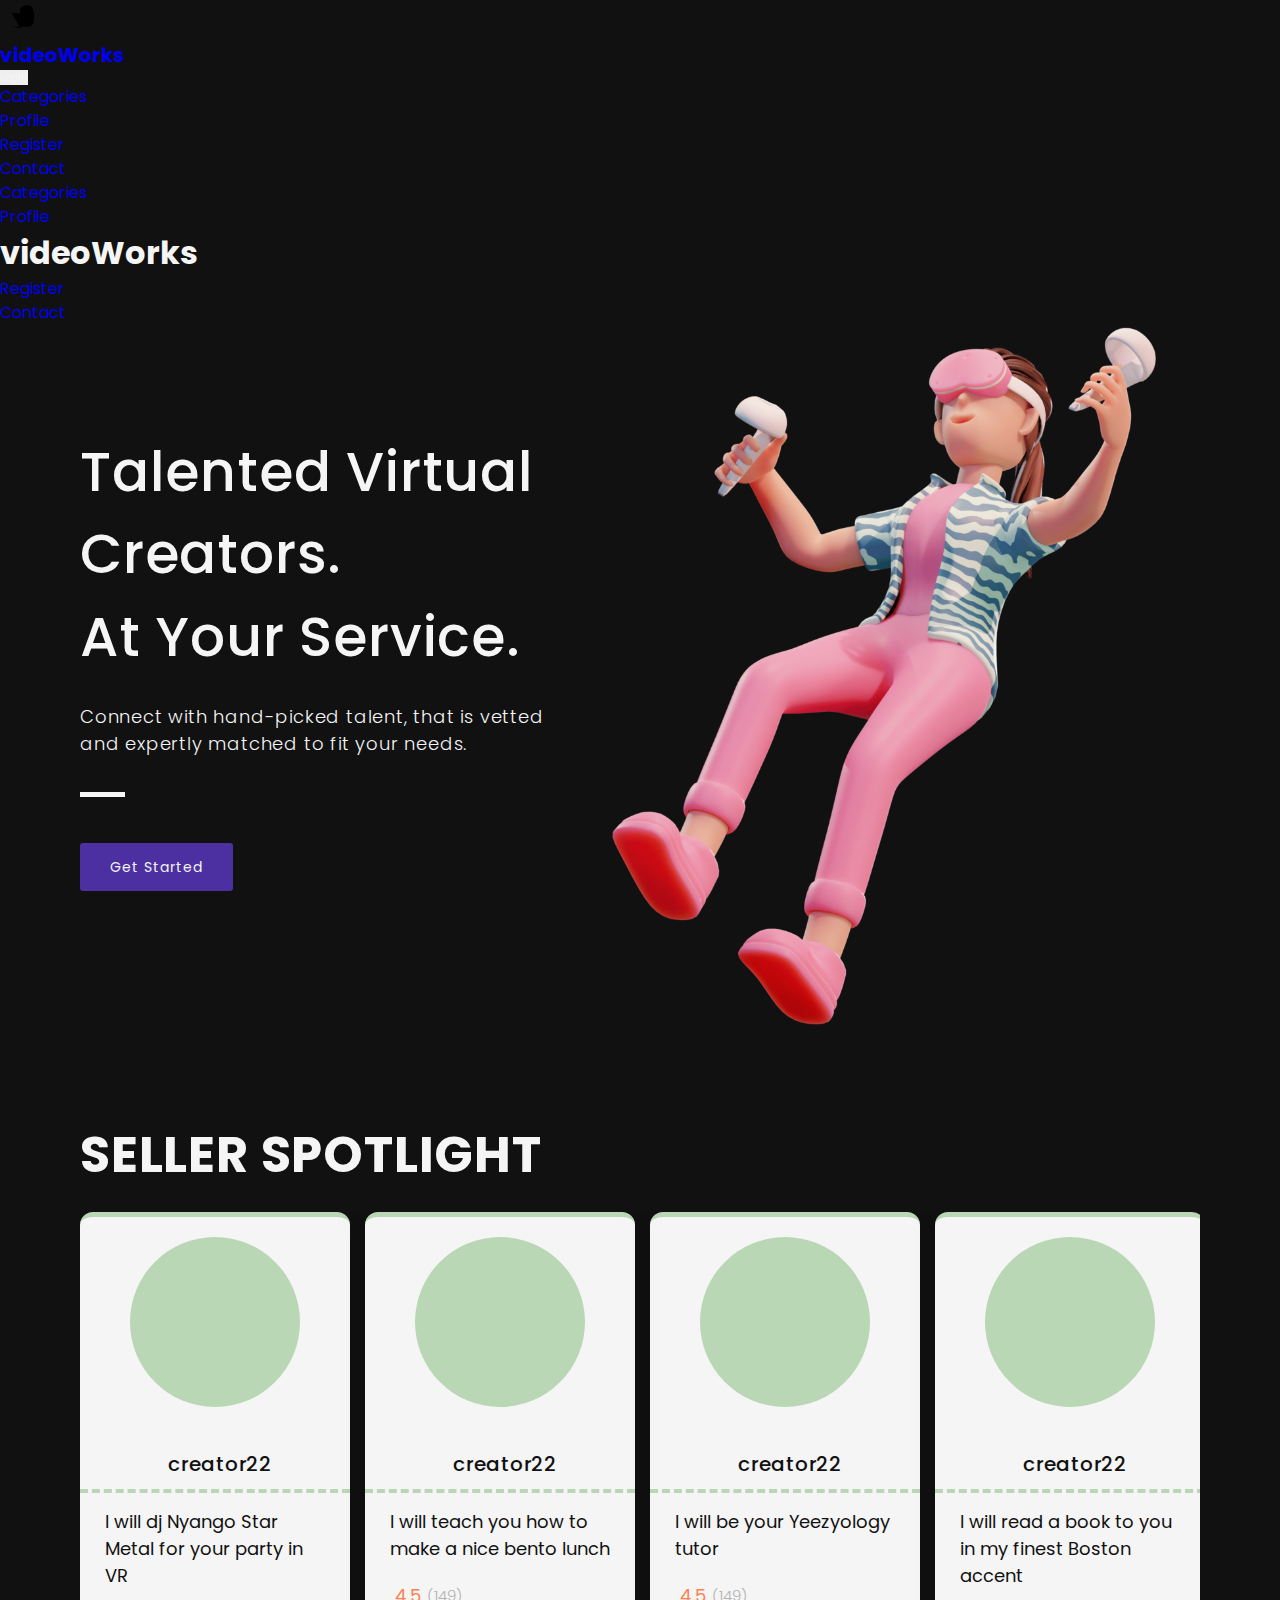
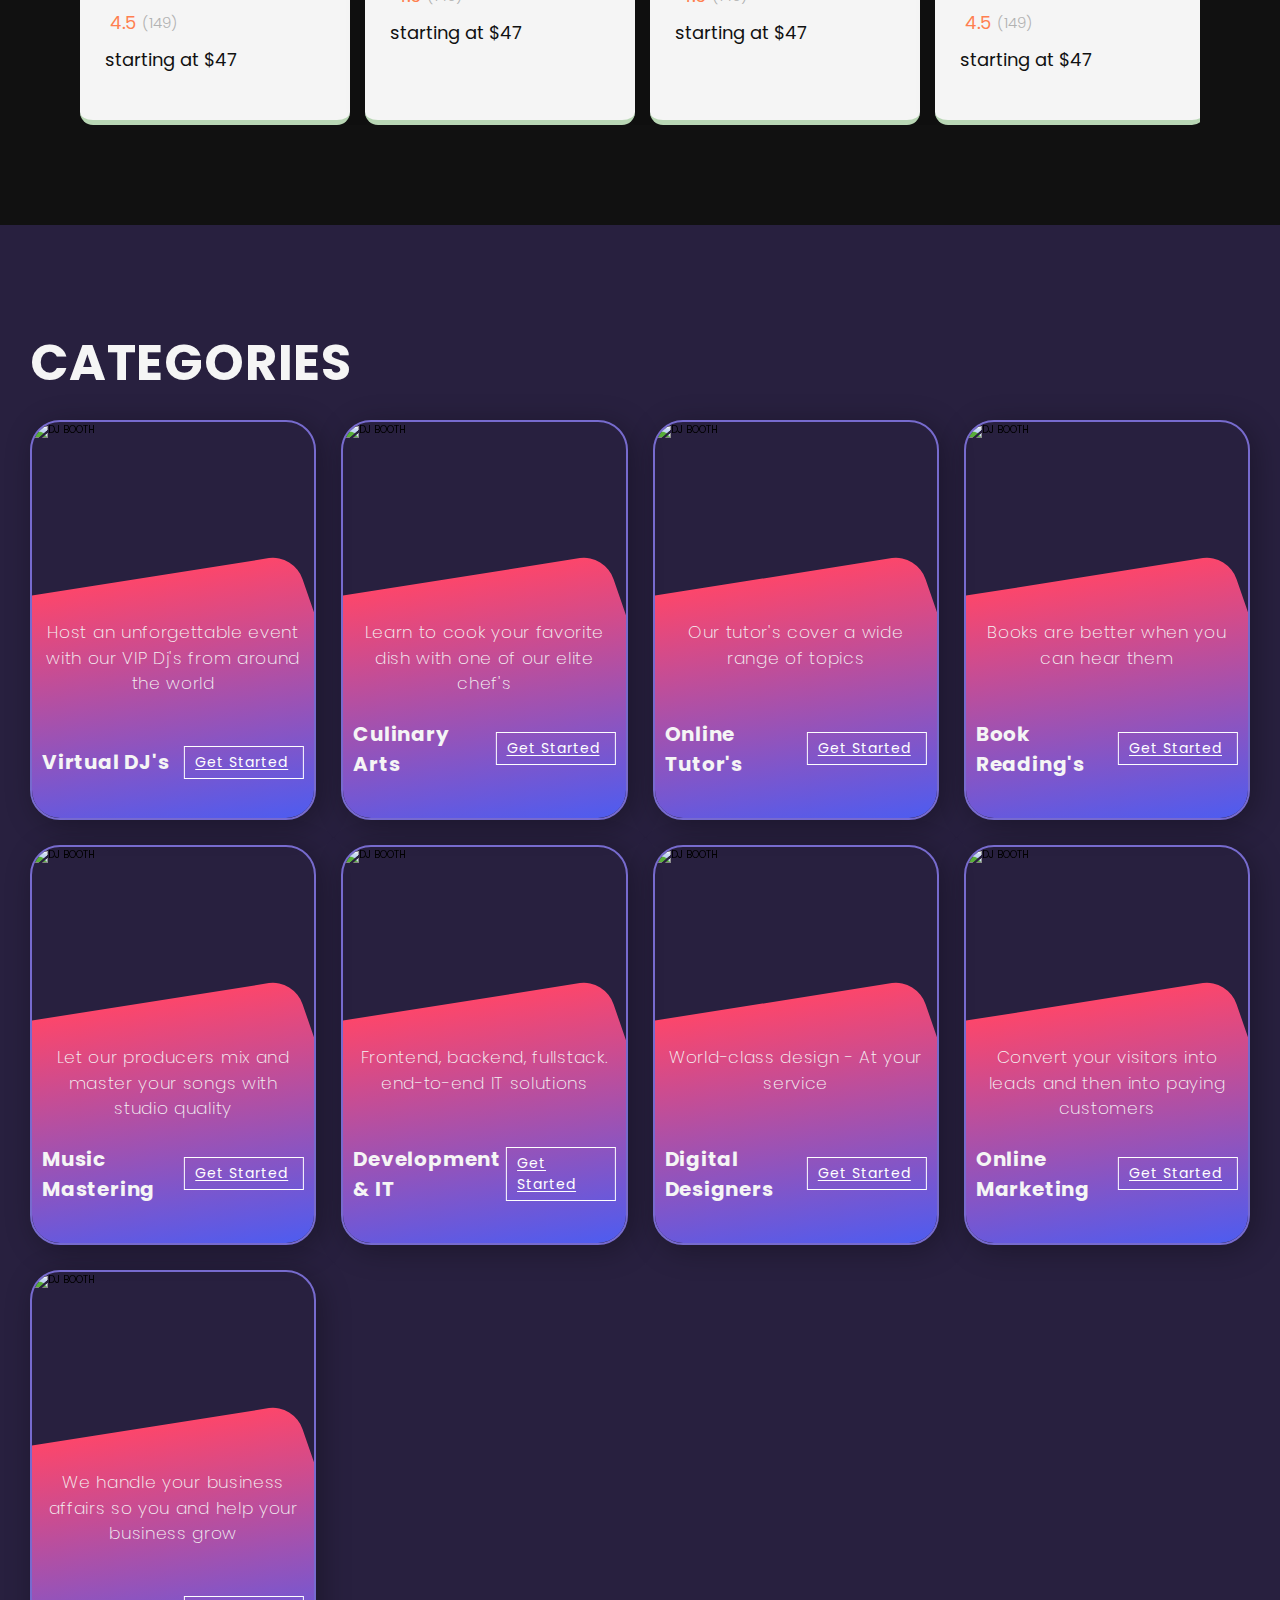
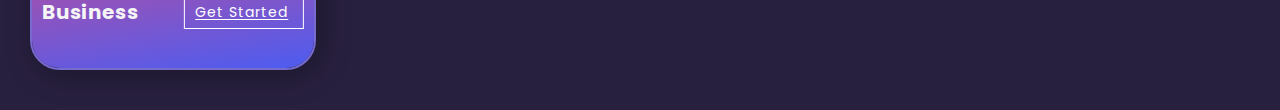
==== commit 40c4668d: "finished homepage" ====
--- a/index.html
+++ b/index.html
@@ -404,7 +404,7 @@
             <p>Books are better when you can hear them</p>
         </div>
         <div class="category-cards__details">
-            <p class="category-cards__details__title">Virtual DJ's</p>
+            <p class="category-cards__details__title">Book Reading's</p>
             <a href="#">Get Started</a>
         </div>
     </div>
@@ -418,7 +418,7 @@
             <p>Let our producers mix and master your songs with studio quality</p>
         </div>
         <div class="category-cards__details">
-            <p class="category-cards__details__title">Virtual DJ's</p>
+            <p class="category-cards__details__title">Music Mastering</p>
             <a href="#">Get Started</a>
         </div>
     </div>
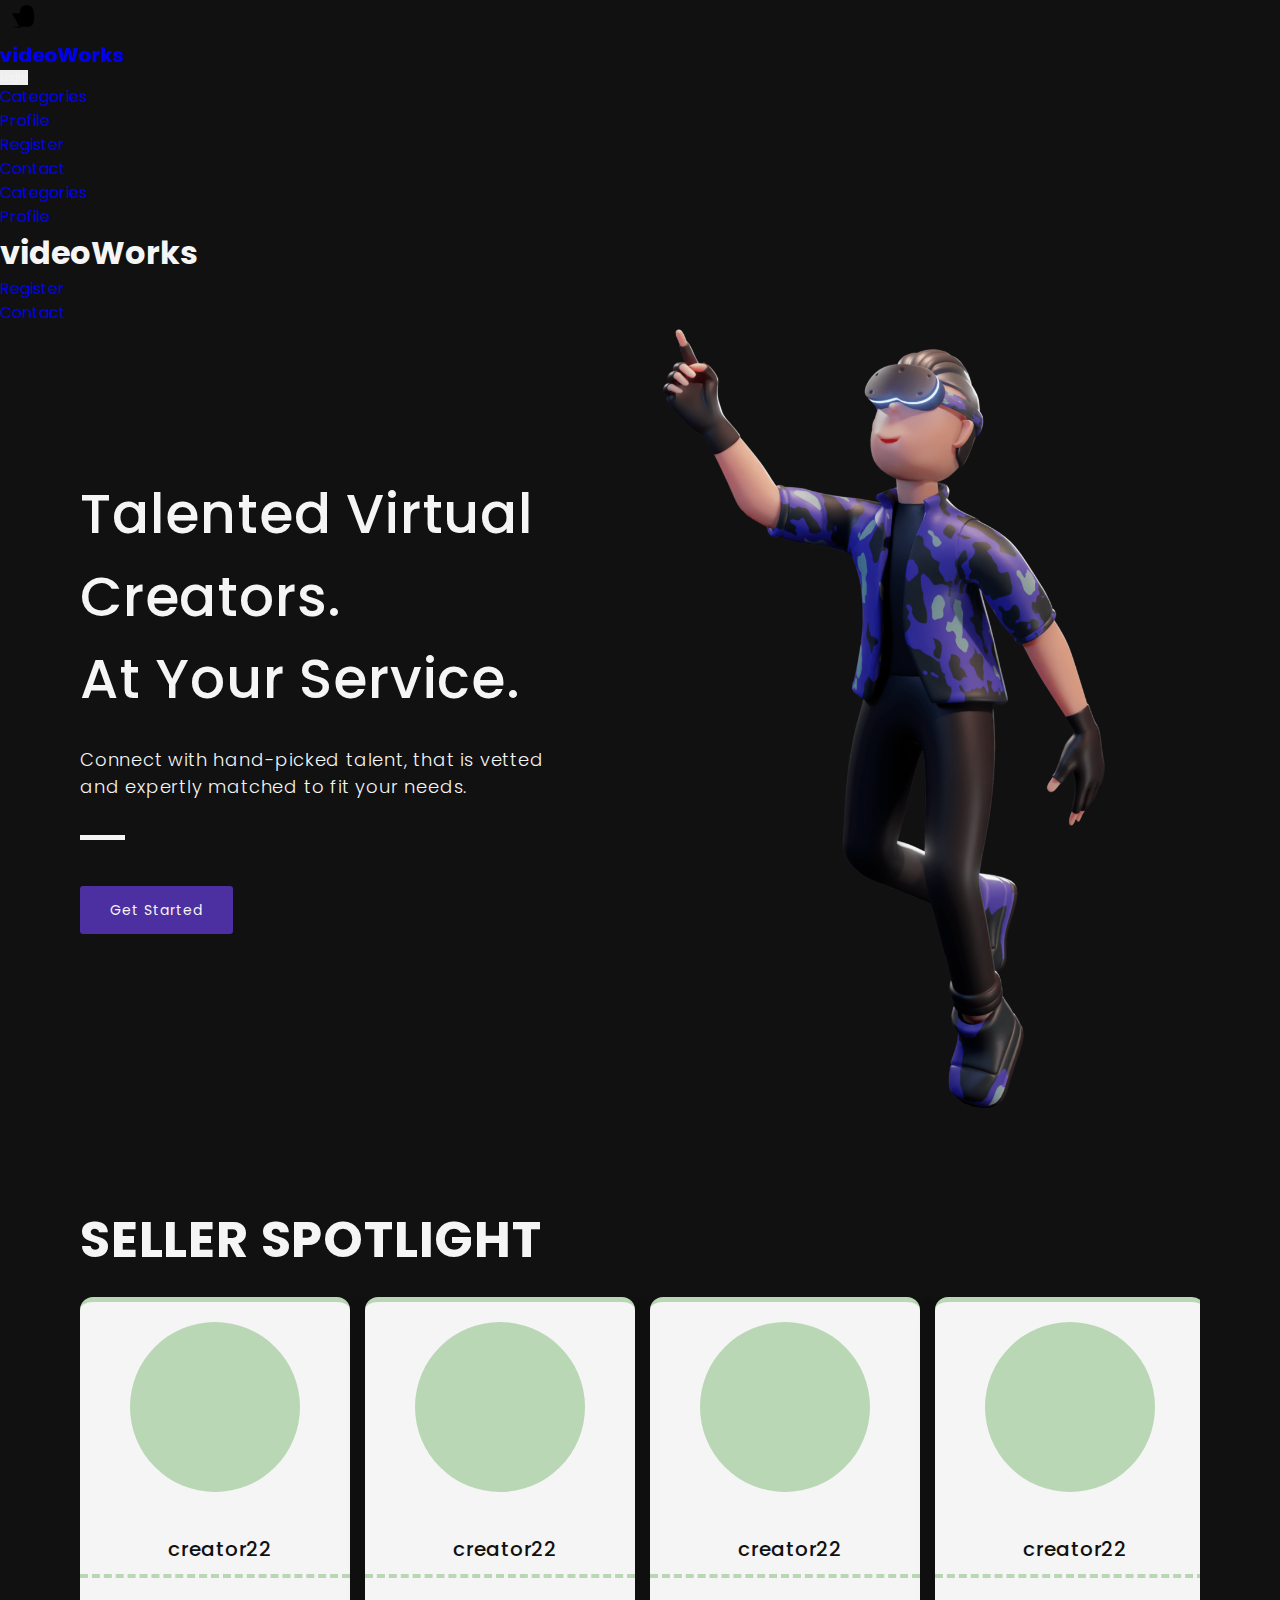
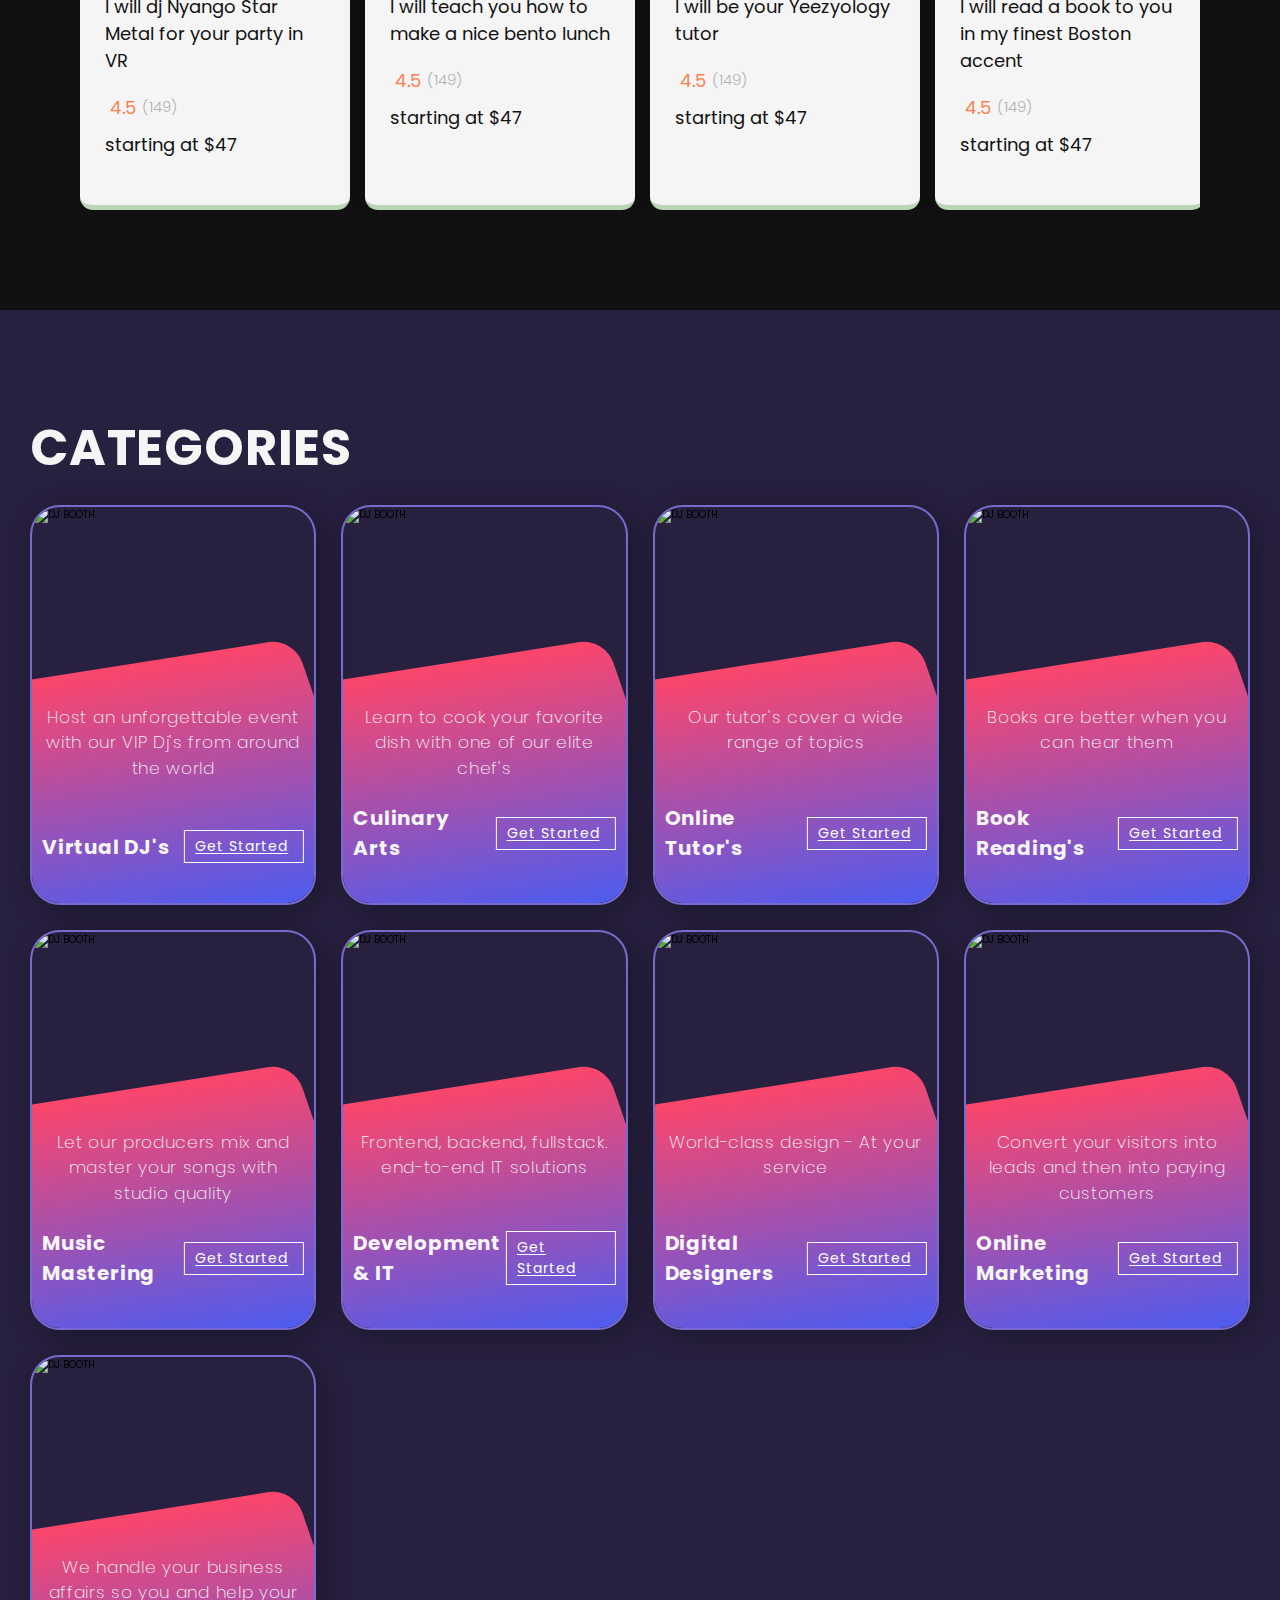
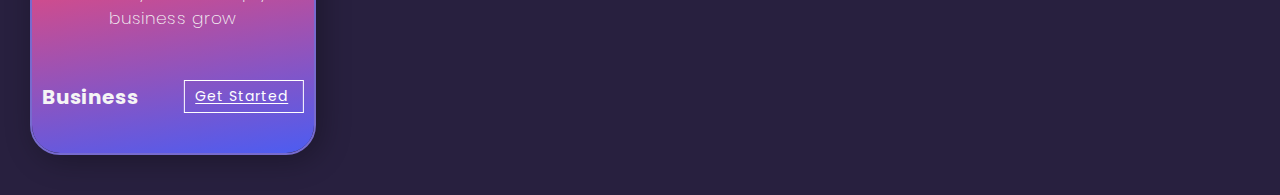
==== commit d67d7f9b: "fixed hero images" ====
--- a/index.html
+++ b/index.html
@@ -71,9 +71,10 @@
                     <button class="hero-lede-btn">Get Started <i class="fa-solid fa-arrow-right"></i></button>
                 </section>
                 <section class="hero-graphic">
-                    <img src="hero/img/MetaverseGirl(1).png" alt="" class="falling-lady">
+<!--                    <img src="hero/img/MetaverseGirl(1).png" alt="" class=" floating-hero-images falling-lady">-->
                 </section>
             </div>
+<!--START SLIDER-->
             <section class="hero-slider">
                 <h2 id="hero-slider-title" class="hero-slider-title section-titles">Seller Spotlight</h2>
                 <div class="media-scroller scroller-controls">
--- a/hero/hero.css
+++ b/hero/hero.css
@@ -4,35 +4,40 @@
     /*height: 100%;*/
     width: 100%;
     /*height: 100vh;*/
-padding-bottom: 100px;
+    padding-bottom: 100px;
+    overflow: hidden;
 }
 
 #hero-section {
     /*height: calc(90vh - 60px);*/
     width: calc(100% - 60px);
     max-width: 1400px;
-    margin:0 auto;
+    margin: 0 auto;
     /*overflow: auto; !*change if you dont want "pseudo" fixed nav bar*!*/
     padding-top: 60px;
+    /*overflow: hidden;*/
 }
-.hero-section-wrapper__main{
+
+.hero-section-wrapper__main {
     display: flex;
     align-items: center;
     justify-content: space-between;
     margin-bottom: 5rem;
 }
-.hero-lede{
+
+.hero-lede {
     margin-bottom: 3rem;
     width: max-content;
 }
 
-.hero-lede h2{
+.hero-lede h2 {
     font-size: clamp(3rem, 2.375rem + 3.5714vw, 5.5rem);
     font-weight: 500;
     letter-spacing: 0.08rem;
     margin-bottom: 2.5rem;
 }
-.hero-lede p{
+
+.hero-lede p {
     font-weight: 300;
     margin-bottom: 4.6rem;
     letter-spacing: 0.08rem;
@@ -40,7 +45,8 @@
     position: relative;
     font-size: clamp(1.6rem, 1.55rem + 0.2857vw, 1.8rem);
 }
-.hero-lede p:before{
+
+.hero-lede p:before {
     content: "";
     position: absolute;
     width: 45px;
@@ -49,7 +55,8 @@
     left: 0;
     background-color: var(--white);
 }
-.hero-lede-btn{
+
+.hero-lede-btn {
     /*width: 120px;*/
     /*height: 30px;*/
     /*padding: 12px 30px;*/
@@ -65,26 +72,28 @@
     transition: color 450ms ease, padding-right 450ms ease;
 }
 
-.hero-lede-btn:hover{
+.hero-lede-btn:hover {
     background-color: var(--orange);
     padding-right: calc(30px + 18px);
 }
-.hero-lede-btn:active{
+
+.hero-lede-btn:active {
     transform: scale(0.9);
 }
-.fa-arrow-right{
+
+.fa-arrow-right {
     transform: translateX(0);
     transition: all 355ms ease-out 150ms;
     position: relative;
     z-index: 3;
 }
 
-.hero-lede .hero-lede-btn:hover > .fa-arrow-right{
+.hero-lede .hero-lede-btn:hover > .fa-arrow-right {
     transform: translateX(16px);
 }
 
 /*hero graphic*/
-.hero-graphic{
+.hero-graphic {
     display: none;
 }
 
@@ -94,11 +103,11 @@
         padding: 0 50px;
     }
 
-    .hero-lede p{
+    .hero-lede p {
         width: fit-content;
     }
 
-    .hero-graphic{
+    .hero-graphic {
         /*border: lime 1px solid;*/
         display: flex;
         align-items: center;
@@ -106,23 +115,73 @@
         width: 100%;
         pointer-events: none;
     }
-    
-    .hero-graphic .falling-lady{
-        width: 550px;
-        pointer-events: none;
-        animation: soft-float 7s ease-in-out alternate infinite ;
-    }
-    @keyframes soft-float {
+
+    /*1: pointing man*/
+    @keyframes soft-float-pointing-man {
         0% {
-            transform: scale(0.7) rotateX(4deg) rotate(5deg);
-            opacity: .5;
+            transform: scale(0.90) rotate(-3deg) translateX(20px);
+            opacity: .75;
         }
-        100%{
-            transform: scale(1) rotateX(-1deg) rotate(-1deg);
+        100% {
+            transform: scale(1) rotate(1deg) translateX(-10px);
             opacity: 1;
         }
-        /*100%{*/
-        /*    scale(1);*/
-        /*}*/
     }
+    .pointing-man-animation {
+        pointer-events: none;
+        animation: soft-float-pointing-man 5.5s ease-in-out alternate infinite;
+        transform-origin: bottom right;
+    }
+
+
+    /*2: floating woman*/
+    @keyframes soft-float-floating-woman {
+        0% {
+            transform: scale(0.75) rotate(-3deg) translateX(60px);
+            opacity: .55;
+        }
+        100% {
+            transform: scale(1) rotate(1deg) translateX(-10px);
+            opacity: 1;
+        }
+    }
+    .floating-woman-animation {
+        pointer-events: none;
+        animation: soft-float-floating-woman 5.5s ease-in-out alternate infinite;
+    }
+
+
+    /*3: leaning man*/
+    @keyframes soft-float-leaning-man {
+        0% {
+            transform: scale(0.75) rotate(-3deg) translateX(-60px);
+            opacity: .55;
+        }
+        100% {
+            transform: scale(1) rotate(1deg) translateX(80px);
+            opacity: 1;
+        }
+    }
+    .leaning-man-animation {
+        pointer-events: none;
+        animation: soft-float-leaning-man 5.5s ease-in-out alternate infinite;
+    }
+
+
+    /*4: diving woman*/
+    @keyframes soft-float-diving-woman {
+        0% {
+            transform: rotateZ(-1deg) translateX(-20px);
+        }
+        100% {
+            transform: rotateZ(2deg) translateX(10px);
+        }
+    }
+    .diving-woman-animation {
+        pointer-events: none;
+        animation: soft-float-diving-woman 3.5s ease-in-out alternate infinite;
+        transform-origin: bottom right;
+    }
+
+
 }